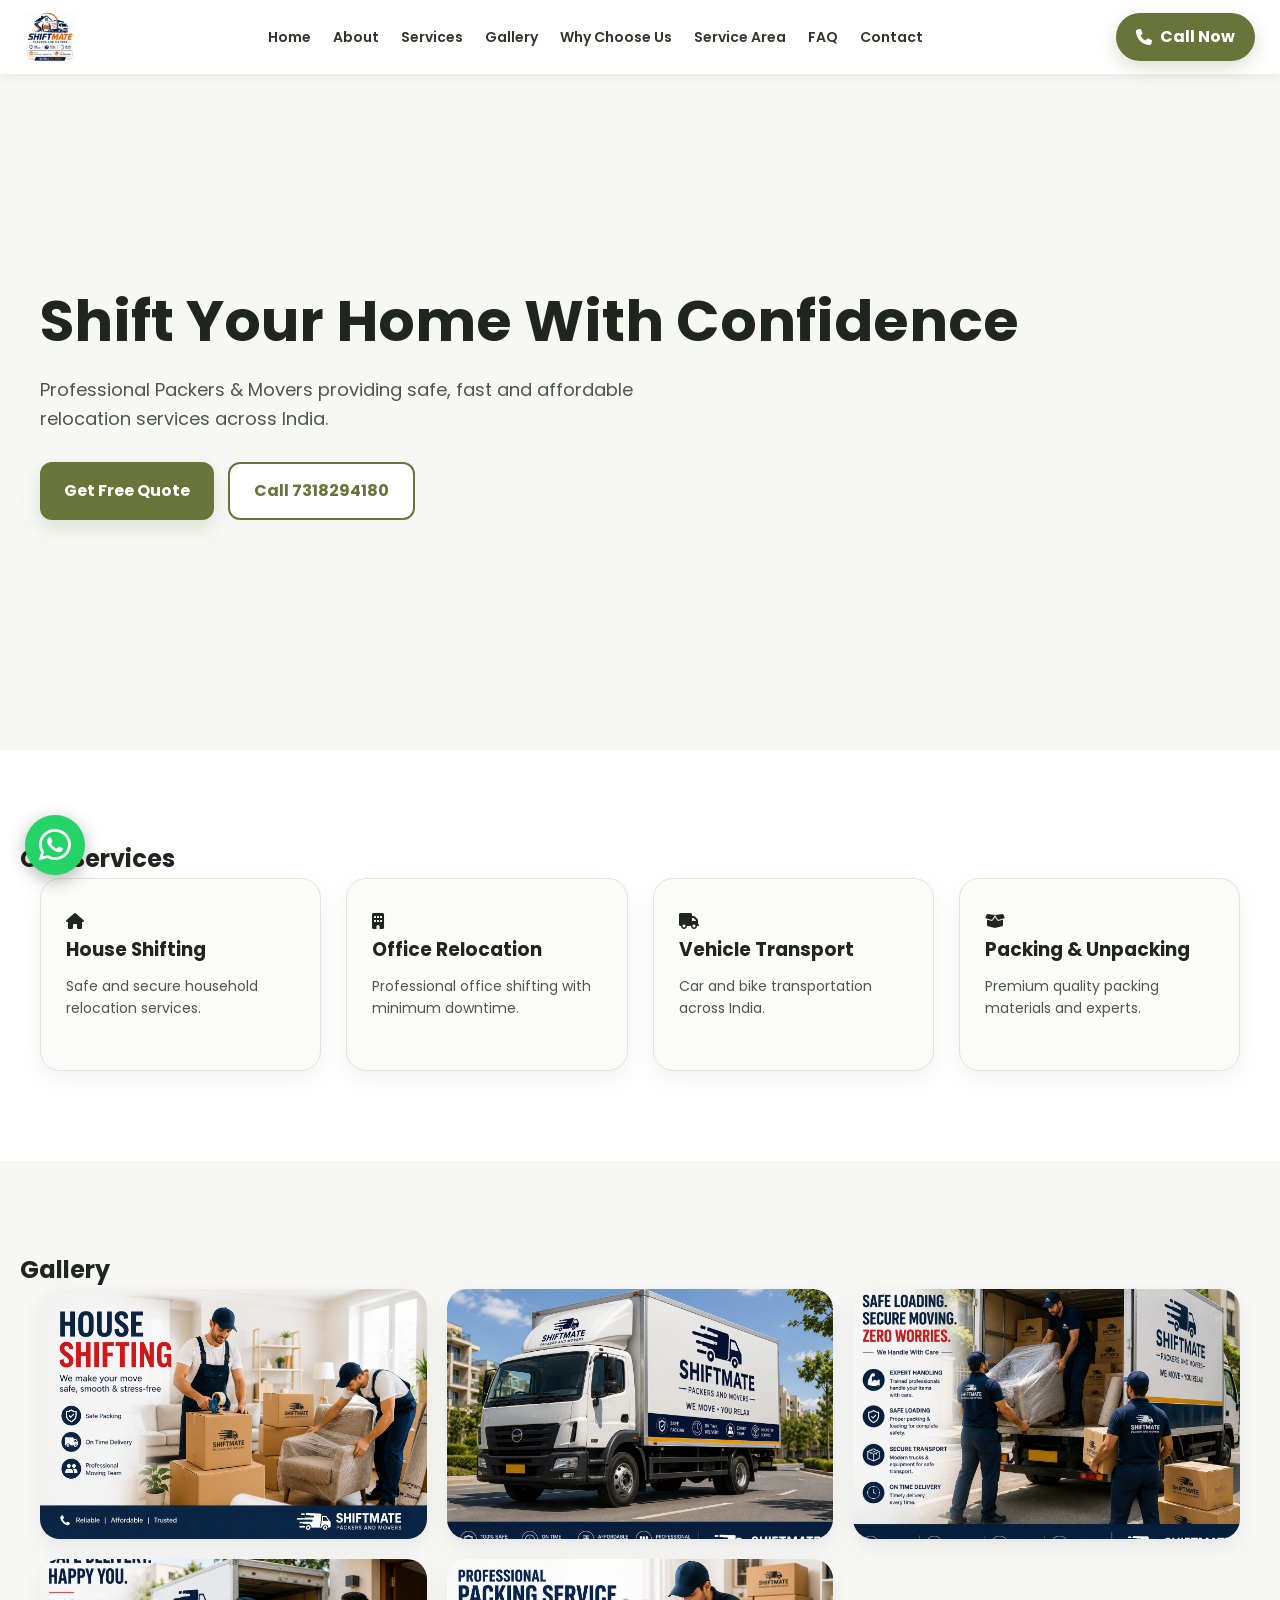
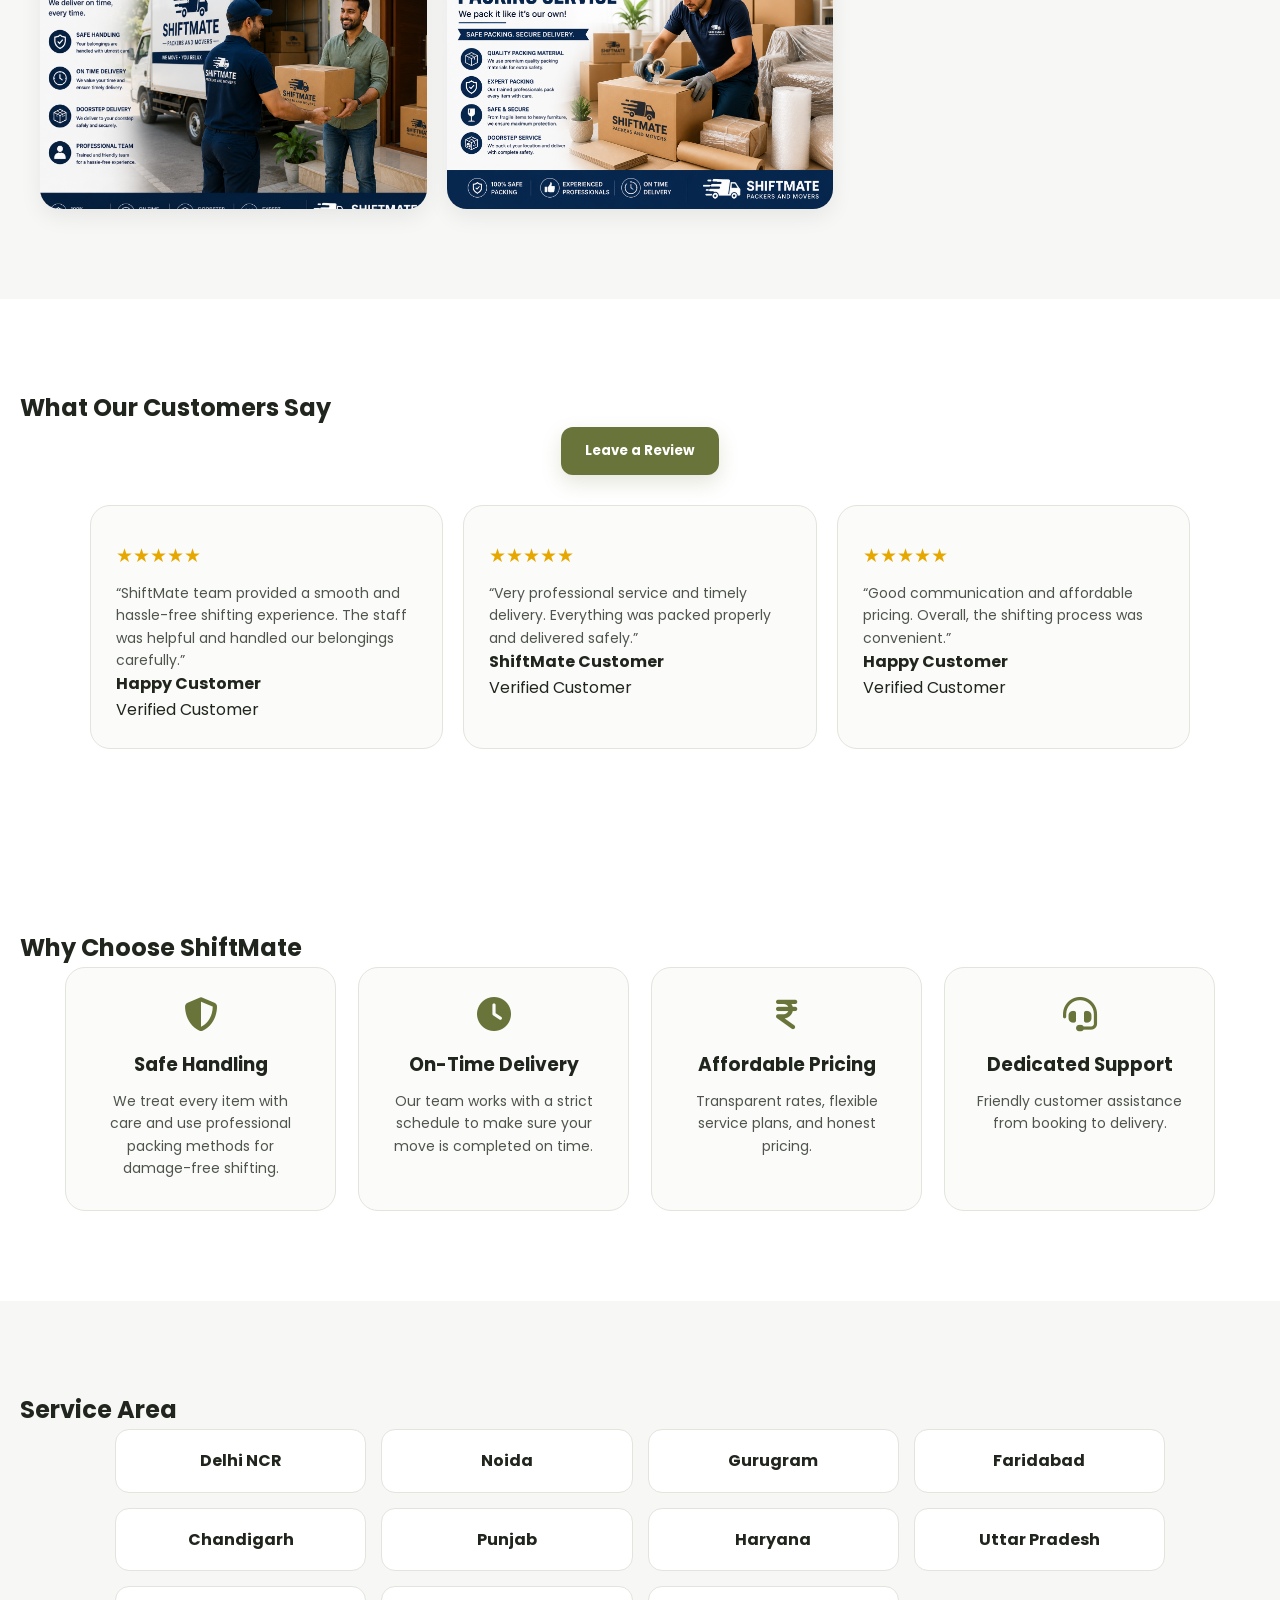
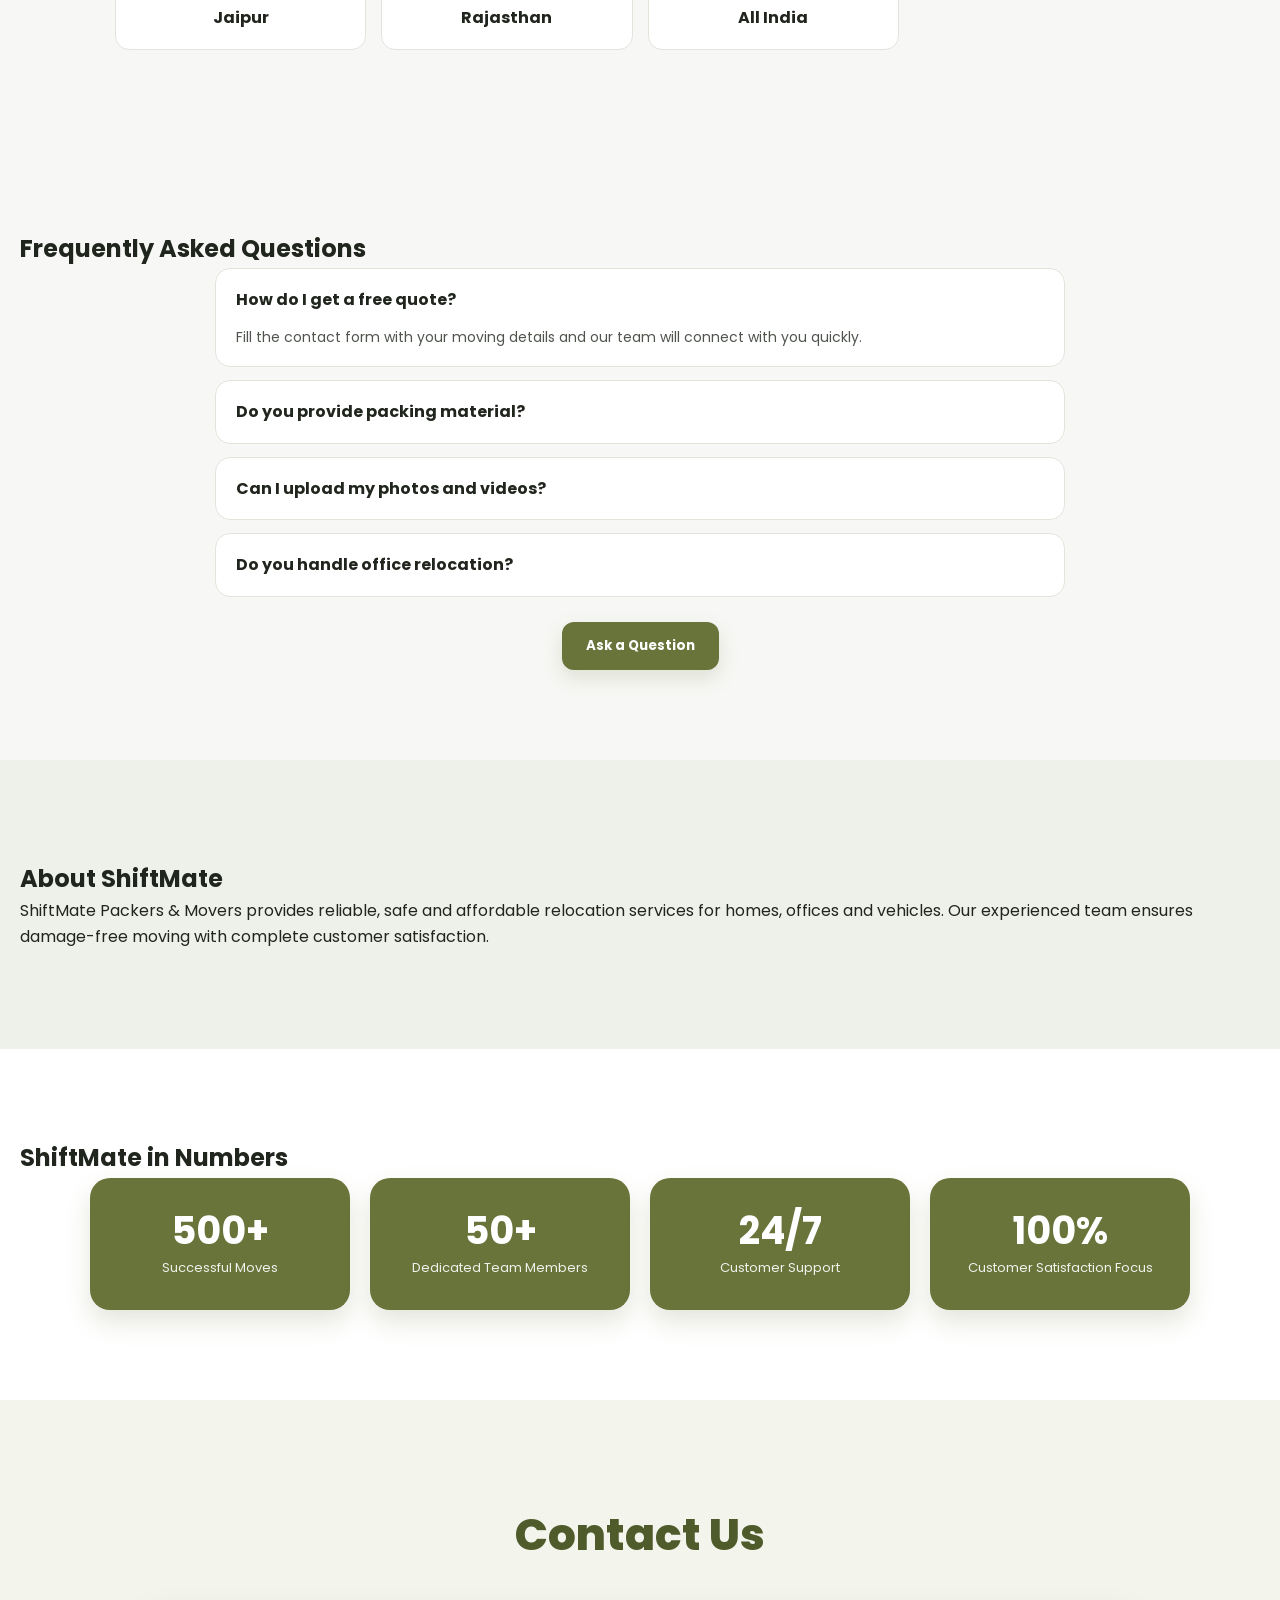
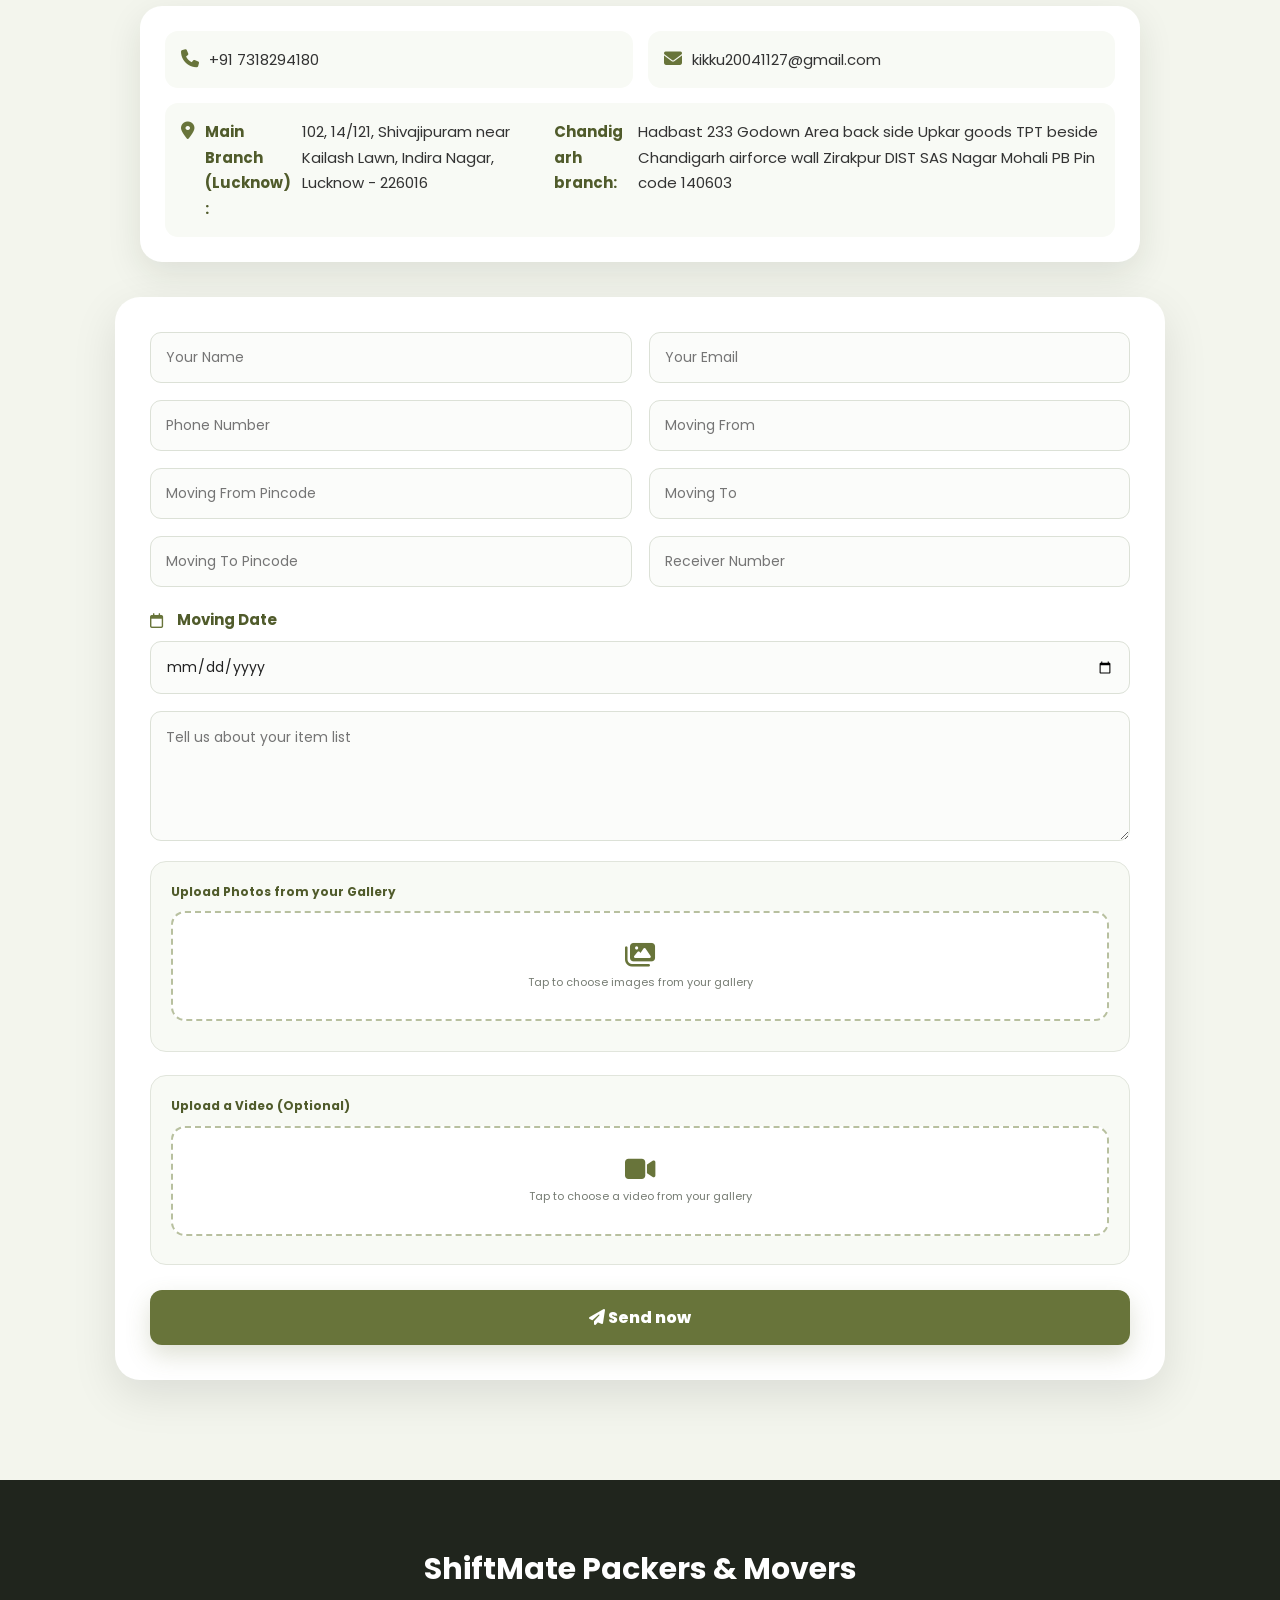
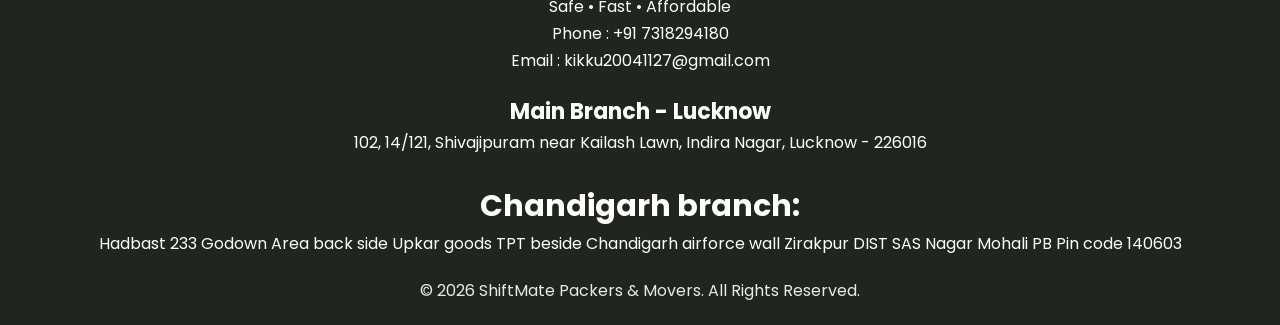
==== index.html @ a5fbf7e9 "Update index.html" ====
<!DOCTYPE html>
<html lang="en">
<head>
<meta charset="UTF-8">
<meta name="viewport" content="width=device-width, initial-scale=1.0">

<title>ShiftMate Packers & Movers</title>

<link rel="stylesheet" href="style.css">

<link rel="preconnect" href="https://fonts.googleapis.com">
<link rel="preconnect" href="https://fonts.gstatic.com" crossorigin>

<link href="https://fonts.googleapis.com/css2?family=Poppins:wght@300;400;500;600;700;800&display=swap" rel="stylesheet">

<link rel="stylesheet"
href="https://cdnjs.cloudflare.com/ajax/libs/font-awesome/6.5.2/css/all.min.css">



</head>

<body>



<!-- ================= HEADER ================= -->

<header>

<nav>

<div class="logo">
<img src="logo.png" alt="ShiftMate logo">
</div>

<ul class="nav-links">

<li><a href="#">Home</a></li>

<li><a href="#about">About</a></li>

<li><a href="#services">Services</a></li>

<li><a href="#gallery">Gallery</a></li>

<li><a href="#why-choose">Why Choose Us</a></li>

<li><a href="#service-area">Service Area</a></li>

<li><a href="#faq">FAQ</a></li>

<li><a href="#contact">Contact</a></li>

</ul>

<a href="tel:+917318294180"
   class="call-btn">

<i class="fa-solid fa-phone"></i>
Call Now

</a>

</nav>

</header>


<!-- ================= HOME ================= -->

<section class="hero">

<div class="hero-text">

<h1>
Shift Your Home With Confidence
</h1>

<p>
Professional Packers & Movers providing safe,
fast and affordable relocation services across India.
</p>

<div class="hero-buttons">

<a href="#contact"
   class="btn1">
Get Free Quote
</a>

<a href="tel:+917318294180"
   class="btn2">
Call 7318294180
</a>

</div>

</div>

<!-- LARGE HOMEPAGE IMAGE REMOVED -->

</section>


<!-- ================= SERVICES ================= -->

<section class="services"
         id="services">

<h2>Our Services</h2>

<div class="service-box">

<div class="card">

<i class="fa-solid fa-house"></i>

<h3>House Shifting</h3>

<p>
Safe and secure household relocation services.
</p>

</div>


<div class="card">

<i class="fa-solid fa-building"></i>

<h3>Office Relocation</h3>

<p>
Professional office shifting with minimum downtime.
</p>

</div>


<div class="card">

<i class="fa-solid fa-truck"></i>

<h3>Vehicle Transport</h3>

<p>
Car and bike transportation across India.
</p>

</div>


<div class="card">

<i class="fa-solid fa-box-open"></i>

<h3>Packing & Unpacking</h3>

<p>
Premium quality packing materials and experts.
</p>

</div>

</div>

</section>


<!-- ================= GALLERY ================= -->

<section class="gallery-section"
         id="gallery">

<h2>Gallery</h2>

<div class="gallery-container">

<div class="gallery-item">

<img src="gallery1.png"
     alt="ShiftMate gallery image 1">

</div>

<div class="gallery-item">

<img src="gallery2.png"
     alt="ShiftMate gallery image 2">

</div>

<div class="gallery-item">

<img src="gallery3.png"
     alt="ShiftMate gallery image 3">

</div>

<div class="gallery-item">

<img src="gallery4.png"
     alt="ShiftMate gallery image 4">

</div>

<div class="gallery-item">

<img src="gallery5.png"
     alt="ShiftMate gallery image 5">

</div>

</div>

</section>


<!-- ================= REVIEWS ================= -->

<section class="testimonials"
         id="reviews">

<h2>What Our Customers Say</h2>

<div class="review-actions">

<button id="openReviewBtn"
        class="btn1">

Leave a Review

</button>

</div>
<div class="testimonial-container"
     id="reviewsList">

    <div class="testimonial-card">

        <div class="stars">
            ★★★★★
        </div>

        <p>
            “ShiftMate team provided a smooth and hassle-free
            shifting experience. The staff was helpful and
            handled our belongings carefully.”
        </p>

        <h4>
            Happy Customer
        </h4>

        <span>
            Verified Customer
        </span>

    </div>


    <div class="testimonial-card">

        <div class="stars">
            ★★★★★
        </div>

        <p>
            “Very professional service and timely delivery.
            Everything was packed properly and delivered safely.”
        </p>

        <h4>
            ShiftMate Customer
        </h4>

        <span>
            Verified Customer
        </span>

    </div>


    <div class="testimonial-card">

        <div class="stars">
            ★★★★★
        </div>

        <p>
            “Good communication and affordable pricing.
            Overall, the shifting process was convenient.”
        </p>

        <h4>
            Happy Customer
        </h4>

        <span>
            Verified Customer
        </span>

    </div>

</div>

</section>


<!-- REVIEW MODAL -->

<div id="reviewModal"
     class="review-modal"
     aria-hidden="true">

<div class="review-modal-content">

<button type="button"
        id="closeReviewModal"
        class="close-review-modal">
×
</button>

<h3>Leave a Review</h3>

<form id="reviewForm">

<input
type="text"
id="reviewName"
name="name"
placeholder="Your name"
required>

<input
type="text"
id="reviewCity"
name="city"
placeholder="City"
required>

<div class="star-input"
     id="reviewStars">

<button type="button"
        class="star"
        data-value="1">☆</button>

<button type="button"
        class="star"
        data-value="2">☆</button>

<button type="button"
        class="star"
        data-value="3">☆</button>

<button type="button"
        class="star"
        data-value="4">☆</button>

<button type="button"
        class="star"
        data-value="5">☆</button>

</div>

<textarea
id="reviewText"
name="text"
placeholder="Write your review"
required></textarea>

<label for="reviewFiles">
Upload photos or video (optional)
</label>

<input
type="file"
id="reviewFiles"
name="reviewFiles[]"
accept="image/*,video/*"
multiple>

<div id="reviewFilesPreview"
     class="preview-grid">
</div>

<button type="submit"
        class="btn1">
Submit Review
</button>

</form>

</div>

</div>


<!-- ================= WHY CHOOSE ================= -->

<section class="why-choose"
         id="why-choose">

<h2>Why Choose ShiftMate</h2>

<div class="why-grid">

<div class="why-card">

<i class="fa-solid fa-shield-halved"></i>

<h3>Safe Handling</h3>

<p>
We treat every item with care and use professional
packing methods for damage-free shifting.
</p>

</div>


<div class="why-card">

<i class="fa-solid fa-clock"></i>

<h3>On-Time Delivery</h3>

<p>
Our team works with a strict schedule to make sure
your move is completed on time.
</p>

</div>


<div class="why-card">

<i class="fa-solid fa-indian-rupee-sign"></i>

<h3>Affordable Pricing</h3>

<p>
Transparent rates, flexible service plans,
and honest pricing.
</p>

</div>


<div class="why-card">

<i class="fa-solid fa-headset"></i>

<h3>Dedicated Support</h3>

<p>
Friendly customer assistance from booking
to delivery.
</p>

</div>

</div>

</section>


<!-- ================= SERVICE AREA ================= -->

<section class="service-area"
         id="service-area">

<h2>Service Area</h2>

<div class="area-grid">

<div class="area-card">Delhi NCR</div>
<div class="area-card">Noida</div>
<div class="area-card">Gurugram</div>
<div class="area-card">Faridabad</div>
<div class="area-card">Chandigarh</div>
<div class="area-card">Punjab</div>
<div class="area-card">Haryana</div>
<div class="area-card">Uttar Pradesh</div>
<div class="area-card">Jaipur</div>
<div class="area-card">Rajasthan</div>
<div class="area-card">All India</div>

</div>

</section>


<!-- ================= FAQ ================= -->

<section class="faq-section"
         id="faq">

<h2>Frequently Asked Questions</h2>

<div class="faq-list">

<details open>

<summary>
How do I get a free quote?
</summary>

<p>
Fill the contact form with your moving details
and our team will connect with you quickly.
</p>

</details>


<details>

<summary>
Do you provide packing material?
</summary>

<p>
Yes, we provide quality packing supplies
for homes, offices and vehicle relocation.
</p>

</details>


<details>

<summary>
Can I upload my photos and videos?
</summary>

<p>
Yes, the form allows you to upload photos
and video files related to your move.
</p>

</details>


<details>

<summary>
Do you handle office relocation?
</summary>

<p>
Yes, we provide professional office shifting.
</p>

</details>

</div>


<div class="faq-actions">

<button id="openQuestionBtn"
        class="btn1">

Ask a Question

</button>

</div>

</section>


<!-- ================= ASK QUESTION ================= -->

<div id="questionModal"
     class="question-modal"
     aria-hidden="true">

<div class="question-modal-content">

<button type="button"
        id="closeQuestionModal"
        class="close-question-modal">
×
</button>

<h3>Ask a Question</h3>

<form id="questionForm">

<input
type="text"
id="qName"
name="name"
placeholder="Your name"
required>

<input
type="email"
id="qEmail"
name="email"
placeholder="Your email"
required>

<textarea
id="qText"
name="question"
placeholder="Your question"
required></textarea>

<button type="submit"
        class="btn1">
Submit Question
</button>

</form>

</div>

</div>


<!-- ================= ABOUT ================= -->

<section class="about"
         id="about">

<h2>About ShiftMate</h2>

<p>

ShiftMate Packers & Movers provides reliable,
safe and affordable relocation services for homes,
offices and vehicles. Our experienced team ensures
damage-free moving with complete customer satisfaction.

</p>

</section>


<!-- ================= STATS ================= -->

<section class="stats-section"
         id="stats">

<h2>ShiftMate in Numbers</h2>

<div class="stats-grid">

<div class="stat-card">
<h3>500+</h3>
<p>Successful Moves</p>
</div>

<div class="stat-card">
<h3>50+</h3>
<p>Dedicated Team Members</p>
</div>

<div class="stat-card">
<h3>24/7</h3>
<p>Customer Support</p>
</div>

<div class="stat-card">
<h3>100%</h3>
<p>Customer Satisfaction Focus</p>
</div>

</div>

</section>


<!-- ================= CONTACT ================= -->

<section class="contact"
         id="contact">

<h2>Contact Us</h2>

<div class="contact-info">

<p>
<i class="fa-solid fa-phone"></i>
+91 7318294180
</p>

<p>
<i class="fa-solid fa-envelope"></i>
kikku20041127@gmail.com
</p>

<p>
<i class="fa-solid fa-location-dot"></i>

<strong>
Main Branch (Lucknow):
</strong>

102, 14/121, Shivajipuram near Kailash Lawn,
Indira Nagar, Lucknow - 226016
   <br>
<strong>
Chandigarh branch:
</strong>

Hadbast 233 Godown Area back side Upkar goods TPT beside Chandigarh airforce wall Zirakpur DIST SAS Nagar Mohali PB
Pin code 140603

</p>

</div>


<!-- QUOTE FORM -->

<form
id="quoteForm"
action="https://formsubmit.co/ajax/kikku20041127@gmail.com"
method="POST"
enctype="multipart/form-data">


<input
type="text"
name="name"
placeholder="Your Name"
required>


<input
type="email"
name="email"
placeholder="Your Email"
required>


<input
type="tel"
name="phone"
placeholder="Phone Number"
required>


<!-- MOVING FROM -->

<input
    type="text"
    id="from"
    name="moving_from"
    placeholder="Moving From"
    required>


<input
    type="text"
    id="fromPincode"
    name="moving_from_pincode"
    placeholder="Moving From Pincode"
    inputmode="numeric"
    maxlength="6"
    pattern="[0-9]{6}"
    required>


<!-- MOVING TO -->

<input
    type="text"
    id="to"
    name="moving_to"
    placeholder="Moving To"
    required>


<input
    type="text"
    id="toPincode"
    name="moving_to_pincode"
    placeholder="Moving To Pincode"
    inputmode="numeric"
    maxlength="6"
    pattern="[0-9]{6}"
    required>


<!-- RECEIVER NUMBER -->

<input
    type="tel"
    id="receiverNumber"
    name="receiver_number"
    placeholder="Receiver Number"
    inputmode="numeric"
    maxlength="10"
    pattern="[0-9]{10}"
    required>


<!-- DATE -->

<label
for="movingDate"
class="date-label">

<i class="fa-regular fa-calendar"></i>
Moving Date

</label>

<input
type="date"
id="movingDate"
name="date"
required>


<textarea
name="message"
placeholder="Tell us about your item list">
</textarea>


<!-- PHOTOS -->

<div class="upload-group">

<label
for="photos"
class="upload-label">

Upload Photos from your Gallery

</label>

<label
for="photos"
class="upload-box"
id="photos-dropzone">

<i class="fa-solid fa-images"></i>

<span>
Tap to choose images from your gallery
</span>

</label>

<input
id="photos"
type="file"
name="photos"
accept="image/*"
multiple>

<div
id="photo-preview"
class="preview-grid">
</div>

</div>


<!-- VIDEO -->

<div class="upload-group">

<label
for="video"
class="upload-label">

Upload a Video (Optional)

</label>

<label
for="video"
class="upload-box"
id="video-dropzone">

<i class="fa-solid fa-video"></i>

<span>
Tap to choose a video from your gallery
</span>

</label>

<input
id="video"
type="file"
name="video"
accept="video/*">

<div
id="video-file-name"
class="file-name">
</div>

</div>


<input
type="hidden"
name="_subject"
value="New ShiftMate Website Enquiry">


<input
type="hidden"
name="_template"
value="table">


<input
type="hidden"
name="_captcha"
value="false">


<input
type="hidden"
name="_next"
value="thankyou.html">


<button type="submit">

<i class="fa-solid fa-paper-plane"></i>
Send now

</button>

</form>

</section>


<!-- ================= FOOTER ================= -->

<footer>

<h3>
ShiftMate Packers & Movers
</h3>

<p>
Safe • Fast • Affordable
</p>

<p>
Phone : +91 7318294180
</p>

<p>
Email : kikku20041127@gmail.com
</p>

<h2>
Main Branch - Lucknow
</h2>

<p>
102, 14/121, Shivajipuram near Kailash Lawn,
Indira Nagar, Lucknow - 226016
</p>
 <br>
<h3>
Chandigarh branch:
</h3>
<p>
Hadbast 233 Godown Area back side Upkar goods TPT beside Chandigarh airforce wall Zirakpur DIST SAS Nagar Mohali PB
Pin code 140603
</p>

<p class="copyright">
© 2026 ShiftMate Packers & Movers.
All Rights Reserved.
</p>

</footer>


<!-- ================= WHATSAPP ================= -->

<a
    id="whatsappFloat"
    href="https://wa.me/917318294180"
    target="_blank"
    rel="noopener noreferrer"
    aria-label="Chat with ShiftMate on WhatsApp"
    style="
        position: fixed !important;
        left: 25px !important;
        bottom: 25px !important;
        width: 60px !important;
        height: 60px !important;
        min-width: 60px !important;
        min-height: 60px !important;
        background: #25D366 !important;
        border-radius: 50% !important;
        display: flex !important;
        align-items: center !important;
        justify-content: center !important;
        padding: 0 !important;
        margin: 0 !important;
        text-decoration: none !important;
        z-index: 2147483647 !important;
        box-shadow: 0 5px 18px rgba(0,0,0,.30) !important;
        overflow: hidden !important;
    "
>
    <i
        class="fa-brands fa-whatsapp"
        style="
            font-size: 36px !important;
            line-height: 1 !important;
            color: #fff !important;
            display: block !important;
        "
    ></i>
</a>



<script src="script.js">
</script>

</body>
</html>
---- style.css ----
/* =========================================================
   SHIFTMATE PACKERS & MOVERS
   PREMIUM OLIVE + BLUE DESIGN
========================================================= */

:root{
    --olive:#68743a;
    --olive-dark:#505b2b;
    --olive-light:#eef1e3;

    --blue:#0b5ed7;
    --blue-dark:#084298;

    --orange:#f28b2c;

    --dark:#20251d;
    --text:#4f554d;
    --muted:#777d74;

    --white:#ffffff;
    --light:#f6f8f4;
    --border:#e1e5dc;

    --shadow:0 12px 35px rgba(30,40,20,.10);
    --radius:20px;
}


/* =========================================================
   RESET
========================================================= */

*{
    margin:0;
    padding:0;
    box-sizing:border-box;
    font-family:'Poppins',sans-serif;
    scroll-behavior:smooth;
}

html{
    scroll-behavior:smooth;
}

body{
    background:#f7f8f5;
    color:var(--dark);
    line-height:1.6;
    overflow-x:hidden;
}

a{
    text-decoration:none;
    color:inherit;
}

button,
input,
textarea{
    font-family:inherit;
}

button{
    cursor:pointer;
}

img{
    max-width:100%;
}


/* =========================================================
   HEADER
========================================================= */

header{
    position:fixed;
    top:0;
    left:0;
    width:100%;
    background:rgba(255,255,255,.96);
    backdrop-filter:blur(12px);
    box-shadow:0 2px 15px rgba(0,0,0,.08);
    z-index:1000;
}

nav{
    max-width:1300px;
    margin:auto;
    padding:12px 25px;
    display:flex;
    align-items:center;
    justify-content:space-between;
    gap:20px;
}

.logo img{
    height:50px;
    width:auto;
    display:block;
}

.nav-links{
    display:flex;
    list-style:none;
    gap:22px;
    align-items:center;
}

.nav-links a{
    color:#31362d;
    font-size:14px;
    font-weight:600;
    transition:.25s ease;
}

.nav-links a:hover{
    color:var(--olive);
}

.call-btn{
    background:var(--olive);
    color:white;
    padding:11px 20px;
    border-radius:50px;
    font-weight:700;
    display:flex;
    align-items:center;
    gap:8px;
    transition:.25s ease;
    white-space:nowrap;
    box-shadow:0 7px 18px rgba(104,116,58,.22);
}

.call-btn:hover{
    background:var(--olive-dark);
    transform:translateY(-2px);
}


/* =========================================================
   GENERAL
========================================================= */

.section-heading{
    text-align:center;
    max-width:800px;
    margin:0 auto 45px;
}

.section-heading > span,
.section-kicker{
    color:var(--olive);
    font-size:12px;
    letter-spacing:2px;
    font-weight:800;
    text-transform:uppercase;
}

.section-heading h2{
    font-size:42px;
    line-height:1.2;
    margin:10px 0 15px;
    color:var(--dark);
}

.section-heading p{
    color:var(--text);
    font-size:16px;
}


/* =========================================================
   BUTTONS
========================================================= */

.btn1,
.btn2,
.olive-button,
.olive-submit,
.quote-submit{
    border:none;
    display:inline-flex;
    align-items:center;
    justify-content:center;
    gap:9px;
    background:var(--olive);
    color:white;
    padding:14px 24px;
    border-radius:12px;
    font-weight:700;
    transition:.25s ease;
    box-shadow:0 8px 20px rgba(104,116,58,.18);
}

.btn1:hover,
.btn2:hover,
.olive-button:hover,
.olive-submit:hover,
.quote-submit:hover{
    background:var(--olive-dark);
    transform:translateY(-2px);
}

.btn2{
    background:#ffffff;
    color:var(--olive);
    border:2px solid var(--olive);
    box-shadow:none;
}

.btn2:hover{
    color:white;
}


/* =========================================================
   HERO
========================================================= */

.hero{
    max-width:1250px;
    margin:105px auto 45px;
    padding:55px 25px;
    min-height:600px;
    display:flex;
    align-items:center;
    gap:55px;
}

.hero-text{
    flex:1;
}

.hero-badge{
    display:inline-flex;
    align-items:center;
    gap:8px;
    background:var(--olive-light);
    color:var(--olive-dark);
    padding:8px 14px;
    border-radius:50px;
    font-size:13px;
    font-weight:700;
    margin-bottom:20px;
}

.hero-text h1{
    font-size:57px;
    line-height:1.12;
    margin-bottom:22px;
    color:var(--dark);
}

.hero-text h1 span{
    color:var(--olive);
    display:block;
}

.hero-text p{
    max-width:650px;
    font-size:18px;
    color:var(--text);
    margin-bottom:28px;
}

.hero-buttons{
    display:flex;
    flex-wrap:wrap;
    gap:14px;
}

.hero-trust{
    margin-top:25px;
    display:flex;
    flex-wrap:wrap;
    gap:18px;
}

.hero-trust div{
    font-size:13px;
    font-weight:600;
    color:#61675d;
}

.hero-trust i{
    color:var(--olive);
    margin-right:5px;
}

.hero-image{
    flex:1;
    display:flex;
    justify-content:center;
}

.hero-image-card{
    width:100%;
    max-width:560px;
    padding:12px;
    background:white;
    border-radius:28px;
    box-shadow:var(--shadow);
    position:relative;
}

.hero-image-card img{
    width:100%;
    height:430px;
    object-fit:cover;
    border-radius:20px;
    display:block;
}

.hero-image-tag{
    position:absolute;
    left:30px;
    bottom:30px;
    background:rgba(255,255,255,.95);
    backdrop-filter:blur(10px);
    padding:12px 17px;
    border-radius:15px;
    display:flex;
    align-items:center;
    gap:10px;
    box-shadow:0 10px 25px rgba(0,0,0,.12);
}

.hero-image-tag i{
    width:38px;
    height:38px;
    display:flex;
    align-items:center;
    justify-content:center;
    background:var(--olive);
    color:white;
    border-radius:50%;
}

.hero-image-tag span{
    display:flex;
    flex-direction:column;
}

.hero-image-tag strong{
    font-size:13px;
}

.hero-image-tag small{
    color:var(--muted);
}


/* =========================================================
   TRUST STRIP
========================================================= */

.trust-strip{
    max-width:1150px;
    margin:0 auto 70px;
    background:white;
    border:1px solid var(--border);
    border-radius:20px;
    padding:22px;
    display:grid;
    grid-template-columns:repeat(4,1fr);
    gap:20px;
    box-shadow:var(--shadow);
}

.trust-item{
    display:flex;
    align-items:center;
    gap:12px;
    border-right:1px solid var(--border);
    padding-right:20px;
}

.trust-item:last-child{
    border-right:none;
}

.trust-item > i{
    width:44px;
    height:44px;
    display:flex;
    justify-content:center;
    align-items:center;
    border-radius:12px;
    background:var(--olive-light);
    color:var(--olive);
}

.trust-item span{
    display:flex;
    flex-direction:column;
}

.trust-item strong{
    font-size:13px;
}

.trust-item small{
    color:var(--muted);
    font-size:11px;
}


/* =========================================================
   SERVICES
========================================================= */

.services{
    padding:90px 20px;
    background:white;
}

.service-box{
    max-width:1200px;
    margin:auto;
    display:grid;
    grid-template-columns:repeat(4,1fr);
    gap:25px;
}

.card{
    background:#fbfcfa;
    border:1px solid var(--border);
    border-radius:20px;
    padding:30px 25px;
    box-shadow:0 8px 25px rgba(0,0,0,.05);
    transition:.3s ease;
}

.card:hover{
    transform:translateY(-8px);
    box-shadow:var(--shadow);
    border-color:#ccd3ba;
}

.card-icon{
    width:58px;
    height:58px;
    display:flex;
    justify-content:center;
    align-items:center;
    border-radius:16px;
    background:var(--olive-light);
    color:var(--olive);
    font-size:24px;
    margin-bottom:20px;
}

.card h3{
    margin-bottom:10px;
    color:var(--dark);
}

.card p{
    color:var(--text);
    font-size:14px;
    margin-bottom:20px;
}

.card a{
    color:var(--olive);
    font-size:13px;
    font-weight:800;
}


/* =========================================================
   ABOUT
========================================================= */

.about{
    padding:100px 20px;
    background:#eef1e9;
}

.about-content{
    max-width:1150px;
    margin:auto;
    display:grid;
    grid-template-columns:1.6fr .8fr;
    gap:50px;
    align-items:center;
}

.about-text h2{
    font-size:45px;
    margin:10px 0 20px;
}

.about-text h2 span{
    color:var(--olive);
}

.about-text p{
    color:var(--text);
    max-width:750px;
    margin-bottom:15px;
}

.about-points{
    display:grid;
    grid-template-columns:1fr 1fr;
    gap:12px;
    margin-top:25px;
}

.about-points div{
    font-size:14px;
    font-weight:600;
}

.about-points i{
    color:var(--olive);
    margin-right:7px;
}

.about-card{
    background:white;
    padding:35px;
    border-radius:25px;
    box-shadow:var(--shadow);
    text-align:center;
}

.about-card > i{
    width:70px;
    height:70px;
    border-radius:50%;
    display:flex;
    align-items:center;
    justify-content:center;
    background:var(--olive-light);
    color:var(--olive);
    font-size:30px;
    margin-bottom:18px;
}

.about-card h3{
    font-size:24px;
    margin-bottom:10px;
}

.about-card p{
    color:var(--text);
    margin-bottom:22px;
}


/* =========================================================
   STATS
========================================================= */

.stats-section{
    padding:90px 20px;
    background:white;
}

.stats-grid{
    max-width:1100px;
    margin:auto;
    display:grid;
    grid-template-columns:repeat(4,1fr);
    gap:20px;
}

.stat-card{
    text-align:center;
    padding:32px 20px;
    border-radius:20px;
    background:var(--olive);
    color:white;
    box-shadow:0 12px 25px rgba(104,116,58,.18);
}

.stat-card i{
    font-size:25px;
    margin-bottom:10px;
    opacity:.9;
}

.stat-card h3{
    font-size:38px;
    line-height:1.1;
}

.stat-card p{
    font-size:13px;
    margin-top:6px;
    opacity:.9;
}


/* =========================================================
   GALLERY
========================================================= */

.gallery-section{
    padding:90px 20px;
    background:#f7f8f5;
}

.gallery-container{
    max-width:1200px;
    margin:auto;
    display:grid;
    grid-template-columns:repeat(3,1fr);
    gap:20px;
}

.gallery-item{
    height:250px;
    background:white;
    border-radius:20px;
    overflow:hidden;
    box-shadow:0 8px 22px rgba(0,0,0,.07);
    cursor:pointer;
}

.gallery-item img{
    width:100%;
    height:100%;
    object-fit:cover;
    transition:.35s ease;
}

.gallery-item:hover img{
    transform:scale(1.06);
}

.featured-gallery-item{
    grid-column:span 2;
}


/* =========================================================
   GALLERY MODAL
========================================================= */

.gallery-modal{
    position:fixed;
    inset:0;
    background:rgba(0,0,0,.82);
    display:none;
    align-items:center;
    justify-content:center;
    padding:25px;
    z-index:5000;
}

.gallery-modal.show{
    display:flex;
}

.gallery-modal-content{
    position:relative;
    max-width:1000px;
    width:100%;
}

.gallery-modal-content img{
    width:100%;
    max-height:85vh;
    object-fit:contain;
    border-radius:15px;
}

.close-gallery-modal{
    position:absolute;
    right:0;
    top:-50px;
    width:42px;
    height:42px;
    border:none;
    border-radius:50%;
    background:white;
    color:#222;
    font-size:25px;
}


/* =========================================================
   WHY CHOOSE
========================================================= */

.why-choose{
    padding:90px 20px;
    background:white;
}

.why-grid{
    max-width:1150px;
    margin:auto;
    display:grid;
    grid-template-columns:repeat(4,1fr);
    gap:22px;
}

.why-card{
    padding:30px;
    background:#fbfcfa;
    border:1px solid var(--border);
    border-radius:20px;
    text-align:center;
    transition:.3s;
}

.why-card:hover{
    transform:translateY(-6px);
    box-shadow:var(--shadow);
}

.why-card > i{
    color:var(--olive);
    font-size:34px;
    margin-bottom:18px;
}

.why-card h3{
    margin-bottom:10px;
}

.why-card p{
    font-size:14px;
    color:var(--text);
}


/* =========================================================
   SERVICE AREA
========================================================= */

.service-area{
    padding:90px 20px;
    background:#f7f8f5;
}

.area-grid{
    max-width:1050px;
    margin:auto;
    display:grid;
    grid-template-columns:repeat(4,1fr);
    gap:15px;
}

.area-card{
    padding:18px;
    background:white;
    border:1px solid var(--border);
    border-radius:14px;
    color:var(--dark);
    font-weight:700;
    display:flex;
    align-items:center;
    justify-content:center;
    gap:8px;
    transition:.25s;
}

.area-card i{
    color:var(--olive);
}

.area-card:hover{
    transform:translateY(-3px);
    border-color:var(--olive);
}


/* =========================================================
   TESTIMONIALS
========================================================= */

.testimonials{
    padding:90px 20px;
    background:white;
}

.review-actions{
    text-align:center;
    margin-bottom:30px;
}

.testimonial-container{
    max-width:1100px;
    margin:auto;
    display:grid;
    grid-template-columns:repeat(auto-fit,minmax(280px,1fr));
    gap:20px;
}

.testimonial-empty{
    grid-column:1/-1;
    text-align:center;
    padding:40px;
    border:2px dashed var(--border);
    border-radius:20px;
    color:var(--muted);
}

.testimonial-empty i{
    font-size:38px;
    color:var(--olive);
    margin-bottom:10px;
}

.testimonial-card{
    background:#fbfcfa;
    border:1px solid var(--border);
    padding:25px;
    border-radius:20px;
}

.testimonial-card h3{
    color:var(--olive-dark);
}

.testimonial-city{
    font-size:12px;
    color:var(--muted);
}

.stars{
    color:#e6a700;
    font-size:19px;
    margin:10px 0;
}

.testimonial-card p{
    color:var(--text);
    font-size:14px;
}


/* =========================================================
   MODALS
========================================================= */

.review-modal,
.question-modal{
    position:fixed;
    inset:0;
    display:flex;
    justify-content:center;
    align-items:center;
    background:rgba(20,25,18,.65);
    backdrop-filter:blur(5px);
    z-index:6000;
    opacity:0;
    pointer-events:none;
    transition:.2s ease;
    padding:20px;
}

.review-modal[aria-hidden="false"],
.question-modal[aria-hidden="false"]{
    opacity:1;
    pointer-events:auto;
}

.review-modal-content,
.question-modal-content{
    width:min(550px,100%);
    max-height:90vh;
    overflow:auto;
    background:white;
    border-radius:24px;
    padding:32px;
    position:relative;
    box-shadow:0 25px 70px rgba(0,0,0,.25);
}

.modal-close{
    position:absolute;
    top:12px;
    right:15px;
    border:none;
    background:#f0f2eb;
    color:#333;
    width:36px;
    height:36px;
    border-radius:50%;
    font-size:23px;
}

.modal-heading{
    text-align:center;
    margin-bottom:25px;
}

.modal-heading > i{
    font-size:32px;
    color:var(--olive);
    margin-bottom:8px;
}

.modal-heading h3{
    font-size:25px;
}

.modal-heading p{
    color:var(--muted);
    font-size:13px;
}


/* =========================================================
   FAQ
========================================================= */

.faq-section{
    padding:90px 20px;
    background:#f7f8f5;
}

.faq-list{
    max-width:850px;
    margin:auto;
}

.faq-list details{
    background:white;
    border:1px solid var(--border);
    border-radius:15px;
    padding:18px 20px;
    margin-bottom:13px;
}

.faq-list summary{
    cursor:pointer;
    list-style:none;
    font-weight:700;
    color:var(--dark);
    display:flex;
    justify-content:space-between;
    align-items:center;
}

.faq-list summary::-webkit-details-marker{
    display:none;
}

.faq-list summary i{
    color:var(--olive);
    transition:.25s;
}

.faq-list details[open] summary i{
    transform:rotate(45deg);
}

.faq-list p{
    margin-top:13px;
    color:var(--text);
    font-size:14px;
}

.faq-actions{
    text-align:center;
    margin-top:25px;
}


/* =========================================================
   CONTACT
========================================================= */

.contact-section{
    padding:100px 20px;
    background:#eef1e9;
}

.contact-wrapper{
    max-width:1200px;
    margin:auto;
    display:grid;
    grid-template-columns:.85fr 1.15fr;
    gap:45px;
    align-items:start;
}

.contact-intro{
    padding:15px 0;
}

.contact-intro h2{
    font-size:45px;
    line-height:1.15;
    margin:12px 0 18px;
}

.contact-intro h2 span{
    color:var(--olive);
    display:block;
}

.contact-intro > p{
    color:var(--text);
    max-width:520px;
}

.contact-mini-cards{
    display:grid;
    gap:12px;
    margin:28px 0;
}

.contact-mini-card{
    background:white;
    border:1px solid var(--border);
    border-radius:15px;
    padding:14px;
    display:flex;
    align-items:center;
    gap:13px;
    transition:.25s;
}

.contact-mini-card:hover{
    transform:translateX(5px);
    border-color:var(--olive);
}

.contact-mini-card > i{
    width:42px;
    height:42px;
    display:flex;
    align-items:center;
    justify-content:center;
    background:var(--olive-light);
    color:var(--olive);
    border-radius:12px;
}

.contact-mini-card span{
    display:flex;
    flex-direction:column;
}

.contact-mini-card small{
    color:var(--muted);
    font-size:11px;
}

.contact-mini-card strong{
    font-size:14px;
}

.branch-card{
    background:var(--olive);
    color:white;
    padding:20px;
    border-radius:20px;
    display:flex;
    gap:15px;
    box-shadow:0 12px 25px rgba(104,116,58,.2);
}

.branch-icon{
    width:48px;
    height:48px;
    min-width:48px;
    background:rgba(255,255,255,.14);
    border-radius:13px;
    display:flex;
    justify-content:center;
    align-items:center;
}

.branch-card span{
    display:block;
    font-size:11px;
    opacity:.8;
    text-transform:uppercase;
    letter-spacing:1px;
}

.branch-card strong{
    display:block;
    font-size:20px;
}

.branch-card p{
    margin-top:5px;
    font-size:13px;
    line-height:1.6;
    opacity:.9;
}


/* =========================================================
   QUOTE CARD
========================================================= */

.quote-card{
    background:white;
    padding:32px;
    border-radius:25px;
    box-shadow:0 15px 45px rgba(0,0,0,.10);
}

.quote-card-heading{
    margin-bottom:25px;
}

.quote-card-heading span{
    color:var(--olive);
    font-size:11px;
    font-weight:800;
    letter-spacing:2px;
}

.quote-card-heading h3{
    font-size:25px;
    margin-top:5px;
}

.quote-card-heading p{
    font-size:12px;
    color:var(--muted);
}

.form-grid{
    display:grid;
    grid-template-columns:1fr 1fr;
    gap:16px;
}

.form-field{
    margin-bottom:17px;
}

.form-field label,
.upload-label,
.field-label{
    display:block;
    margin-bottom:7px;
    font-size:12px;
    font-weight:700;
    color:#3e4439;
}

.form-field input,
.form-field textarea,
.review-modal input,
.review-modal textarea,
.question-modal input,
.question-modal textarea{
    width:100%;
    padding:13px 14px;
    border:1px solid #dce1d7;
    border-radius:11px;
    outline:none;
    font-size:14px;
    background:#fbfcfa;
    transition:.2s;
}

.form-field input:focus,
.form-field textarea:focus,
.review-modal input:focus,
.review-modal textarea:focus,
.question-modal input:focus,
.question-modal textarea:focus{
    border-color:var(--olive);
    box-shadow:0 0 0 3px rgba(104,116,58,.10);
}

.form-field textarea{
    height:120px;
    resize:vertical;
}

.date-input-wrap{
    position:relative;
}

.date-input-wrap i{
    position:absolute;
    left:13px;
    top:50%;
    transform:translateY(-50%);
    color:var(--olive);
    pointer-events:none;
}

.date-input-wrap input{
    padding-left:40px;
}

.location-input-row{
    display:flex;
    gap:8px;
}

.location-input-row input{
    flex:1;
}

.map-btn{
    border:none;
    background:var(--olive);
    color:white;
    border-radius:11px;
    padding:0 16px;
    font-weight:700;
    white-space:nowrap;
}

.map-btn:hover{
    background:var(--olive-dark);
}

.quote-submit{
    width:100%;
    margin-top:5px;
    padding:16px;
    font-size:16px;
}


/* =========================================================
   UPLOADS
========================================================= */

.upload-group{
    margin-bottom:18px;
}

.upload-label span,
.field-label span{
    color:var(--muted);
    font-weight:400;
}

.upload-box{
    border:2px dashed #cbd2c0;
    border-radius:15px;
    padding:22px;
    display:flex;
    flex-direction:column;
    align-items:center;
    justify-content:center;
    gap:5px;
    text-align:center;
    background:#fafbf8;
    color:var(--olive);
    cursor:pointer;
    transition:.25s;
}

.upload-box:hover,
.upload-box.dragover{
    border-color:var(--olive);
    background:var(--olive-light);
}

.upload-box i{
    font-size:27px;
}

.upload-box strong{
    font-size:13px;
}

.upload-box span{
    color:var(--muted);
    font-size:11px;
}

#photos,
#video,
#reviewFiles{
    display:none;
}

.preview-grid{
    display:grid;
    grid-template-columns:repeat(auto-fill,minmax(100px,1fr));
    gap:10px;
    margin-top:10px;
}

.preview-item{
    border:1px solid var(--border);
    border-radius:10px;
    overflow:hidden;
    background:white;
    padding:5px;
}

.preview-item img,
.preview-item video{
    width:100%;
    height:85px;
    object-fit:cover;
    border-radius:7px;
}

.preview-name{
    font-size:9px;
    display:block;
    padding:3px;
    word-break:break-word;
}

.file-name{
    margin-top:8px;
    color:var(--muted);
    font-size:12px;
}


/* =========================================================
   SUCCESS
========================================================= */

.form-success{
    display:none;
    text-align:center;
    padding:25px;
    background:var(--olive-light);
    border-radius:16px;
    margin-top:20px;
}

.form-success.show{
    display:block;
}

.form-success i{
    font-size:40px;
    color:var(--olive);
    margin-bottom:8px;
}

.form-success h3{
    color:var(--olive-dark);
}

.form-success p{
    color:var(--text);
    font-size:13px;
}


/* =========================================================
   STAR INPUT
========================================================= */

.star-input{
    display:flex;
    gap:4px;
    margin-bottom:15px;
}

.star-input .star{
    border:none;
    background:none;
    font-size:30px;
    color:#b8bdb4;
    padding:0 3px;
}

.star-input .star.active{
    color:#e4a600;
}


/* =========================================================
   MAP MODAL
========================================================= */

.map-modal{
    position:fixed;
    inset:0;
    background:rgba(20,25,18,.65);
    backdrop-filter:blur(4px);
    display:none;
    align-items:center;
    justify-content:center;
    padding:18px;
    z-index:7000;
}

.map-modal.open{
    display:flex;
}

.map-modal-content{
    width:min(950px,100%);
    background:white;
    border-radius:22px;
    overflow:hidden;
    box-shadow:0 25px 70px rgba(0,0,0,.25);
}

.map-modal-header{
    background:var(--olive);
    color:white;
    padding:16px 20px;
    display:flex;
    justify-content:space-between;
    align-items:center;
}

.map-modal-header h3{
    font-size:19px;
}

.small-label{
    display:block;
    font-size:9px;
    letter-spacing:2px;
    opacity:.75;
}

.close-map-modal{
    background:rgba(255,255,255,.12);
    color:white;
    border:none;
    width:38px;
    height:38px;
    border-radius:50%;
    font-size:25px;
}

.map-search-area{
    padding:14px;
    background:#f6f8f4;
}

.map-search-box{
    display:flex;
    gap:8px;
    background:white;
    padding:5px;
    border:1px solid #dce1d7;
    border-radius:12px;
}

.map-search-box > i{
    color:var(--olive);
    display:flex;
    align-items:center;
    padding-left:10px;
}

.map-search-box input{
    flex:1;
    border:none;
    outline:none;
    padding:10px;
    font-size:14px;
}

.map-search-box button{
    border:none;
    background:var(--olive);
    color:white;
    border-radius:9px;
    padding:0 17px;
    font-weight:700;
}

.map-search-results{
    display:none;
    background:white;
    border-radius:10px;
    margin-top:8px;
    overflow:hidden;
    box-shadow:0 7px 20px rgba(0,0,0,.08);
}

.map-search-result{
    width:100%;
    border:none;
    border-bottom:1px solid #edf0e9;
    background:white;
    text-align:left;
    padding:12px 14px;
    cursor:pointer;
    display:flex;
    gap:10px;
}

.map-search-result:hover{
    background:var(--olive-light);
}

.map-search-result i{
    color:var(--olive);
    margin-top:3px;
}

.map-result-text strong{
    display:block;
    font-size:13px;
}

.map-result-text small{
    color:var(--muted);
    font-size:11px;
}

.map-search-empty{
    padding:14px;
    text-align:center;
    color:var(--muted);
    font-size:12px;
}

#map{
    width:100%;
    height:430px;
}

.map-help{
    margin:0;
    padding:12px 17px;
    color:var(--muted);
    font-size:12px;
}

.map-help i{
    color:var(--olive);
}


/* =========================================================
   FOOTER
========================================================= */

footer{
    background:#20251d;
    color:white;
    padding:65px 25px 20px;
}

.footer-main{
    max-width:1200px;
    margin:auto;
    display:grid;
    grid-template-columns:1.5fr 1fr 1.3fr 1.5fr;
    gap:40px;
}

.footer-brand img{
    height:50px;
    width:auto;
    background:white;
    padding:5px;
    border-radius:8px;
    margin-bottom:13px;
}

.footer-brand > p{
    color:#dce1d8;
    font-size:13px;
}

.footer-tagline{
    max-width:280px;
    margin-top:5px;
}

.footer-column{
    display:flex;
    flex-direction:column;
    gap:9px;
}

.footer-column h3{
    font-size:17px;
    margin-bottom:8px;
    color:white;
}

.footer-column a,
.footer-column span,
.footer-column p{
    color:#c9cec6;
    font-size:13px;
    line-height:1.7;
}

.footer-column a:hover{
    color:white;
}

.footer-column i{
    color:#aebd75;
    width:20px;
}

.social-links{
    display:flex;
    gap:9px;
    margin-top:18px;
}

.social-links a{
    width:38px;
    height:38px;
    border-radius:50%;
    display:flex;
    align-items:center;
    justify-content:center;
    background:#343a2e;
    color:white;
    transition:.2s;
}

.social-links a:hover{
    background:var(--olive);
    transform:translateY(-3px);
}

.footer-office p{
    max-width:280px;
}

.footer-bottom{
    max-width:1200px;
    margin:45px auto 0;
    padding-top:18px;
    border-top:1px solid rgba(255,255,255,.12);
    display:flex;
    justify-content:space-between;
    gap:20px;
    color:#aeb4aa;
    font-size:12px;
}


/* =========================================================
   WHATSAPP
========================================================= */

#whatsappFloat{
    position:fixed !important;
    left:25px !important;
    bottom:25px !important;
    width:62px !important;
    height:62px !important;
    min-width:62px !important;
    min-height:62px !important;
    border-radius:50% !important;
    background:#25D366 !important;
    color:white !important;
    display:flex !important;
    align-items:center !important;
    justify-content:center !important;
    text-decoration:none !important;
    z-index:2147483647 !important;
    box-shadow:0 8px 25px rgba(0,0,0,.25) !important;
    transition:.25s !important;
}

#whatsappFloat i{
    font-size:35px !important;
}

#whatsappFloat span{
    display:none;
}

#whatsappFloat:hover{
    transform:scale(1.08);
    background:#1ebe5d !important;
}


/* =========================================================
   MOBILE QUOTE
========================================================= */

#mobileQuote{
    display:none;
}


/* =========================================================
   BACK TO TOP
========================================================= */

#backToTop{
    position:fixed;
    right:25px;
    bottom:25px;
    width:50px;
    height:50px;
    border:none;
    border-radius:50%;
    background:var(--olive);
    color:white;
    font-size:21px;
    z-index:1500;
    box-shadow:0 8px 20px rgba(0,0,0,.2);
    opacity:0;
    pointer-events:none;
    transition:.25s;
}

#backToTop.show{
    opacity:1;
    pointer-events:auto;
}


/* =========================================================
   RESPONSIVE
========================================================= */

@media(max-width:1100px){

    .nav-links{
        gap:13px;
    }

    .nav-links a{
        font-size:12px;
    }

    .hero-text h1{
        font-size:48px;
    }

    .service-box,
    .why-grid{
        grid-template-columns:repeat(2,1fr);
    }

    .stats-grid{
        grid-template-columns:repeat(2,1fr);
    }

    .footer-main{
        grid-template-columns:1fr 1fr;
    }

}

@media(max-width:800px){

    nav{
        padding:10px 15px;
    }

    .logo img{
        height:42px;
    }

    .nav-links{
        display:none;
    }

    .call-btn{
        padding:9px 14px;
        font-size:12px;
    }

    .hero{
        margin-top:80px;
        padding:35px 18px;
        flex-direction:column;
        text-align:center;
    }

    .hero-text p{
        font-size:16px;
    }

    .hero-text h1{
        font-size:40px;
    }

    .hero-buttons{
        justify-content:center;
    }

    .hero-trust{
        justify-content:center;
    }

    .hero-image-card img{
        height:320px;
    }

    .trust-strip{
        margin:0 15px 50px;
        grid-template-columns:1fr 1fr;
    }

    .trust-item{
        border-right:none;
    }

    .about-content,
    .contact-wrapper{
        grid-template-columns:1fr;
    }

    .about-text h2,
    .contact-intro h2{
        font-size:38px;
    }

    .gallery-container{
        grid-template-columns:1fr 1fr;
    }

    .featured-gallery-item{
        grid-column:span 2;
    }

    .area-grid{
        grid-template-columns:1fr 1fr;
    }

}

@media(max-width:600px){

    .section-heading h2{
        font-size:32px;
    }

    .hero{
        padding-top:30px;
    }

    .hero-text h1{
        font-size:35px;
    }

    .hero-buttons{
        flex-direction:column;
        align-items:stretch;
    }

    .btn1,
    .btn2{
        width:100%;
    }

    .hero-image-card img{
        height:270px;
    }

    .hero-image-tag{
        left:20px;
        bottom:20px;
    }

    .trust-strip{
        grid-template-columns:1fr;
        padding:15px;
    }

    .service-box,
    .why-grid,
    .stats-grid{
        grid-template-columns:1fr;
    }

    .gallery-container{
        grid-template-columns:1fr;
    }

    .featured-gallery-item{
        grid-column:span 1;
    }

    .gallery-item{
        height:230px;
    }

    .area-grid{
        grid-template-columns:1fr;
    }

    .form-grid{
        grid-template-columns:1fr;
        gap:0;
    }

    .quote-card{
        padding:22px 16px;
    }

    .location-input-row{
        flex-direction:column;
    }

    .map-btn{
        min-height:45px;
    }

    .footer-main{
        grid-template-columns:1fr;
        gap:30px;
    }

    .footer-bottom{
        flex-direction:column;
        text-align:center;
    }

    #whatsappFloat{
        left:18px !important;
        bottom:82px !important;
        width:56px !important;
        height:56px !important;
        min-width:56px !important;
        min-height:56px !important;
    }

    #whatsappFloat i{
        font-size:31px !important;
    }

    #backToTop{
        right:18px;
        bottom:82px;
        width:46px;
        height:46px;
    }

    #mobileQuote{
        position:fixed;
        bottom:15px;
        left:50%;
        transform:translateX(-50%);
        z-index:1600;
        background:var(--olive);
        color:white;
        padding:11px 22px;
        border-radius:50px;
        font-size:12px;
        font-weight:800;
        display:flex;
        align-items:center;
        gap:7px;
        box-shadow:0 8px 25px rgba(0,0,0,.2);
    }

    .map-search-box{
        flex-wrap:wrap;
    }

    .map-search-box input{
        min-width:0;
    }

    .map-search-box button{
        padding:9px 15px;
    }

    #map{
        height:360px;
    }

    .review-modal-content,
    .question-modal-content{
        padding:24px 18px;
    }

}


/* =========================
   REMOVE HERO IMAGE
========================= */

.hero-image{
    flex:1;
    display:flex !important;
    justify-content:center;
    align-items:center;
}


/* =========================
   DATE FIELD
========================= */

.date-label{
    display:block;
    text-align:left;
    color:#0b5ed7;
    font-weight:700;
    margin-bottom:-10px;
    font-size:15px;
}

.date-label i{
    margin-right:7px;
}

#movingDate{
    background:#fff;
    color:#333;
    cursor:pointer;
}


/* =========================
   MAP SEARCH
========================= */

.map-search-wrap{
    padding:14px 16px 0;
    background:#fff;
}

.map-search-row{
    display:flex;
    gap:8px;
    width:100%;
}

.map-search-input{
    flex:1;
    min-width:0;
    padding:13px 14px !important;
    border:1px solid #d7d7d7 !important;
    border-radius:10px !important;
    font-size:15px !important;
    outline:none;
}

.map-search-input:focus{
    border-color:#0b5ed7 !important;
    box-shadow:0 0 0 3px rgba(11,94,215,.10);
}

.map-search-btn{
    width:52px;
    min-width:52px;
    padding:0 !important;
    border:none;
    border-radius:10px;
    background:#0b5ed7;
    color:#fff;
    cursor:pointer;
}

.map-search-results{
    max-height:190px;
    overflow-y:auto;
    background:#fff;
    position:relative;
    z-index:5;
}

.map-search-result{
    width:100%;
    border:0;
    border-bottom:1px solid #eee;
    background:#fff;
    padding:12px 8px;
    display:flex;
    align-items:flex-start;
    gap:10px;
    text-align:left;
    cursor:pointer;
    color:#333;
    font-size:13px;
}

.map-search-result:hover{
    background:#f3f7ff;
}

.map-search-result i{
    color:#0b5ed7;
    margin-top:3px;
}

.map-search-result span{
    flex:1;
    line-height:1.45;
}

.map-no-results{
    padding:10px 4px 8px;
    color:#666;
    font-size:13px;
}


/* =========================
   MAP
========================= */

.map-modal{
    position:fixed;
    inset:0;
    background:rgba(0,0,0,.55);
    display:none;
    align-items:center;
    justify-content:center;
    padding:20px;
    z-index:99999;
}

.map-modal.open{
    display:flex;
}

.map-modal-content{
    width:min(900px,100%);
    max-height:95vh;
    overflow:auto;
    background:#fff;
    border-radius:18px;
    box-shadow:0 15px 40px rgba(0,0,0,.25);
}

.map-modal-header{
    display:flex;
    justify-content:space-between;
    align-items:center;
    padding:16px 20px;
    background:#0b5ed7;
    color:#fff;
}

.map-modal-header h3{
    font-size:20px;
}

.close-map-modal{
    background:transparent;
    border:none;
    color:#fff;
    font-size:28px;
    cursor:pointer;
}

#map{
    height:420px !important;
    width:100% !important;
    min-height:420px !important;
}

.map-help{
    padding:14px 20px 20px;
    color:#555;
    font-size:14px;
}


/* =========================
   WHATSAPP
========================= */

#whatsappFloat{
    position:fixed !important;

    left:25px !important;
    bottom:25px !important;

    width:62px !important;
    height:62px !important;

    min-width:62px !important;
    min-height:62px !important;

    background:#25D366 !important;

    border-radius:50% !important;

    display:flex !important;
    align-items:center !important;
    justify-content:center !important;

    padding:0 !important;
    margin:0 !important;

    text-decoration:none !important;

    z-index:2147483647 !important;

    box-shadow:
        0 5px 20px rgba(0,0,0,.3) !important;
}

#whatsappFloat i{
    color:#fff !important;
    font-size:38px !important;
    line-height:1 !important;
}

#whatsappFloat:hover{
    transform:scale(1.08);
    background:#1ebe5d !important;
}


/* =========================
   BACK TO TOP
========================= */

.back-to-top{
    position:fixed;
    right:25px;
    bottom:25px;

    width:55px;
    height:55px;

    border:none;
    border-radius:50%;

    background:#0b5ed7;
    color:#fff;

    font-size:20px;

    display:flex;
    align-items:center;
    justify-content:center;

    cursor:pointer;

    opacity:0;
    visibility:hidden;

    transform:translateY(10px);

    transition:.3s;

    z-index:99998;

    box-shadow:
        0 5px 18px rgba(0,0,0,.25);
}

.back-to-top.show{
    opacity:1;
    visibility:visible;
    transform:translateY(0);
}


/* =========================
   CONTACT ADDRESS
========================= */

.contact-info p{
    word-break:break-word;
    line-height:1.7;
}


/* =========================
   FOOTER
========================= */

footer{
    font-size:16px;
}

footer h3{
    font-size:30px;
}

footer h2{
    margin-top:20px;
    font-size:22px;
}

footer p{
    font-size:16px;
    line-height:1.7;
}

.copyright{
    margin-top:20px;
    opacity:.9;
}


/* =========================
   MOBILE
========================= */

@media(max-width:768px){

    .map-modal{
        padding:10px;
    }

    .map-modal-content{
        width:100%;
        max-height:95vh;
    }

    #map{
        height:360px !important;
        min-height:360px !important;
    }

    #whatsappFloat{
        left:18px !important;
        bottom:18px !important;
        width:58px !important;
        height:58px !important;
    }

    #whatsappFloat i{
        font-size:34px !important;
    }

    .back-to-top{
        right:18px;
        bottom:18px;
        width:50px;
        height:50px;
    }

    .map-search-row{
        gap:6px;
    }

    .map-search-btn{
        width:48px;
        min-width:48px;
    }

}

/* =========================
   CENTER FOOTER
========================= */

footer {
    text-align: center !important;
}

footer h3,
footer h2,
footer p {
    text-align: center !important;
}

footer p {
    margin-left: auto;
    margin-right: auto;
}

footer .copyright {
    text-align: center !important;
}

/* Footer address ko bhi center */
footer strong {
    display: inline;
}

/* =====================================================
   FINAL CONTACT DESIGN FIX
===================================================== */

.contact{
    padding:100px 20px !important;
    background:#f3f5ed !important;
    color:#20251d !important;
    text-align:center !important;
}

.contact > h2{
    font-size:44px !important;
    color:#505b2b !important;
    margin-bottom:35px !important;
    font-weight:800 !important;
}

.contact-info{
    max-width:1000px !important;
    margin:0 auto 35px !important;
    padding:25px !important;

    background:#fff !important;
    border-radius:22px !important;

    display:grid !important;
    grid-template-columns:1fr 1fr !important;
    gap:15px !important;

    box-shadow:0 12px 35px rgba(30,40,20,.10) !important;
}

.contact-info p{
    margin:0 !important;
    padding:16px !important;

    background:#f8faf5 !important;
    border-radius:13px !important;

    color:#333 !important;
    font-size:15px !important;
    text-align:left !important;

    display:flex !important;
    align-items:flex-start !important;
    gap:10px !important;
}

.contact-info p:last-child{
    grid-column:1 / -1 !important;
}

.contact-info i{
    color:#68743a !important;
    font-size:18px !important;
    margin-top:3px !important;
}

.contact-info strong{
    color:#505b2b !important;
}


/* ================= QUOTE FORM ================= */

#quoteForm{
    max-width:1050px !important;
    margin:0 auto !important;

    padding:35px !important;

    display:grid !important;
    grid-template-columns:1fr 1fr !important;
    gap:17px !important;

    background:#fff !important;

    border-radius:25px !important;

    box-shadow:0 15px 45px rgba(0,0,0,.10) !important;

    text-align:left !important;
}


/* ALL INPUTS */

#quoteForm > input{
    width:100% !important;

    padding:14px 15px !important;

    border:1px solid #dce1d7 !important;
    border-radius:11px !important;

    background:#fbfcfa !important;

    color:#222 !important;

    font-size:14px !important;

    outline:none !important;
}

#quoteForm > input:focus,
#quoteForm textarea:focus{
    border-color:#68743a !important;

    box-shadow:
        0 0 0 3px rgba(104,116,58,.10) !important;
}


/* MAP BUTTON */

#quoteForm .map-target-btn{
    width:auto !important;

    background:#68743a !important;
    color:white !important;

    border:none !important;
    border-radius:10px !important;

    padding:10px 15px !important;

    font-weight:700 !important;
}


/* DATE */

#quoteForm .date-label{
    grid-column:1 / -1 !important;

    margin:4px 0 -8px !important;

    color:#505b2b !important;

    font-weight:700 !important;

    display:flex !important;
    align-items:center !important;
    gap:7px !important;
}

#quoteForm .date-label i{
    color:#68743a !important;
}

#quoteForm #movingDate{
    grid-column:1 / -1 !important;
}


/* MESSAGE */

#quoteForm textarea{
    grid-column:1 / -1 !important;

    width:100% !important;

    min-height:130px !important;

    padding:15px !important;

    border:1px solid #dce1d7 !important;
    border-radius:11px !important;

    background:#fbfcfa !important;

    resize:vertical !important;

    font-size:14px !important;
}


/* UPLOAD */

#quoteForm .upload-group{
    grid-column:1 / -1 !important;

    margin:3px 0 !important;

    padding:20px !important;

    background:#f8faf5 !important;

    border:1px solid #e1e5dc !important;

    border-radius:16px !important;
}

#quoteForm .upload-label{
    color:#505b2b !important;

    font-weight:700 !important;

    margin-bottom:10px !important;
}

#quoteForm .upload-box{
    min-height:110px !important;

    border:2px dashed #b8c09f !important;

    border-radius:14px !important;

    background:#fff !important;

    color:#68743a !important;
}

#quoteForm .upload-box:hover{
    background:#eef1e3 !important;

    border-color:#68743a !important;
}


/* SUBMIT */

#quoteForm > button[type="submit"]{
    grid-column:1 / -1 !important;

    width:100% !important;

    min-height:55px !important;

    margin-top:5px !important;

    border:none !important;

    border-radius:12px !important;

    background:#68743a !important;

    color:white !important;

    font-size:16px !important;

    font-weight:800 !important;

    box-shadow:0 10px 25px rgba(104,116,58,.22) !important;
}

#quoteForm > button[type="submit"]:hover{
    background:#505b2b !important;

    transform:translateY(-2px);
}


/* ================= MOBILE ================= */

@media(max-width:700px){

    .contact{
        padding:70px 14px !important;
    }

    .contact > h2{
        font-size:34px !important;
    }

    .contact-info{
        grid-template-columns:1fr !important;
        padding:15px !important;
    }

    .contact-info p:last-child{
        grid-column:auto !important;
    }

    #quoteForm{
        grid-template-columns:1fr !important;
        padding:20px !important;
    }

    #quoteForm > input,
    #quoteForm textarea,
    #quoteForm .date-label,
    #quoteForm #movingDate,
    #quoteForm .upload-group,
    #quoteForm > button[type="submit"]{
        grid-column:1 / -1 !important;
    }

}
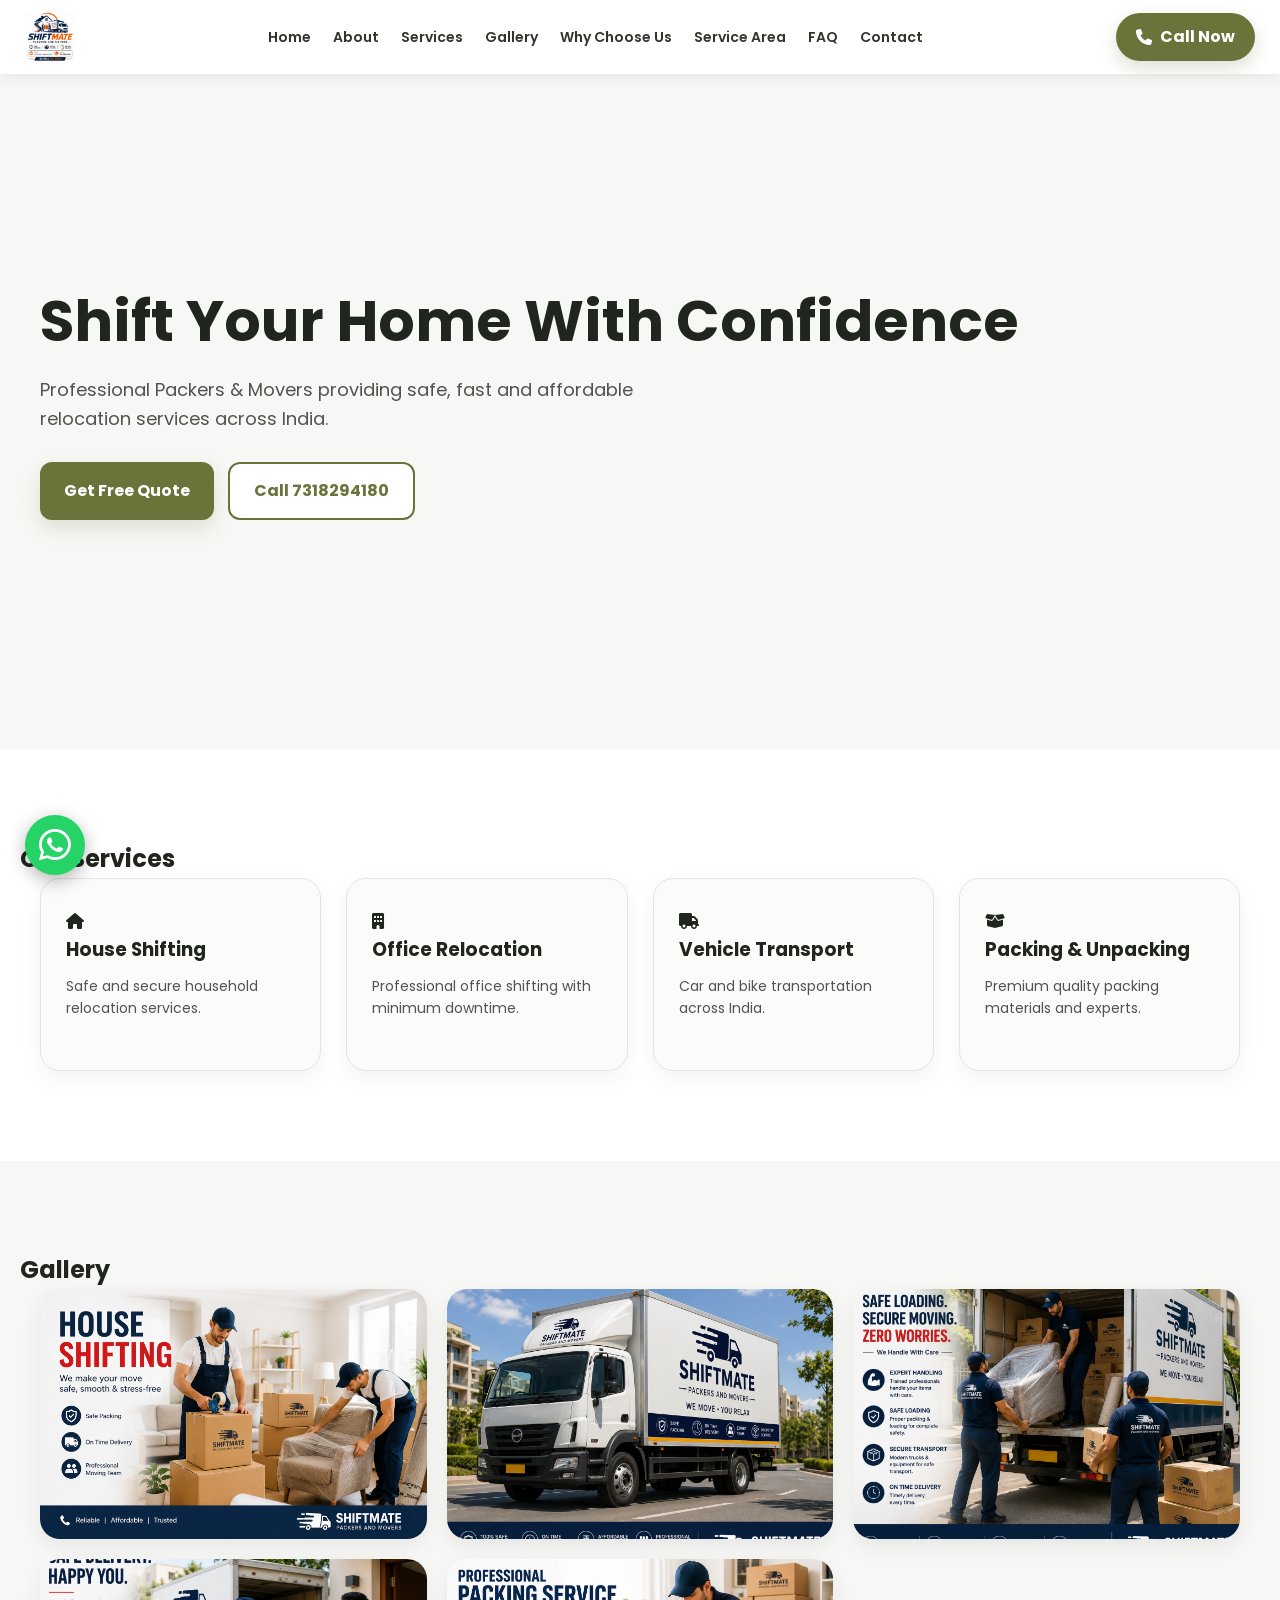
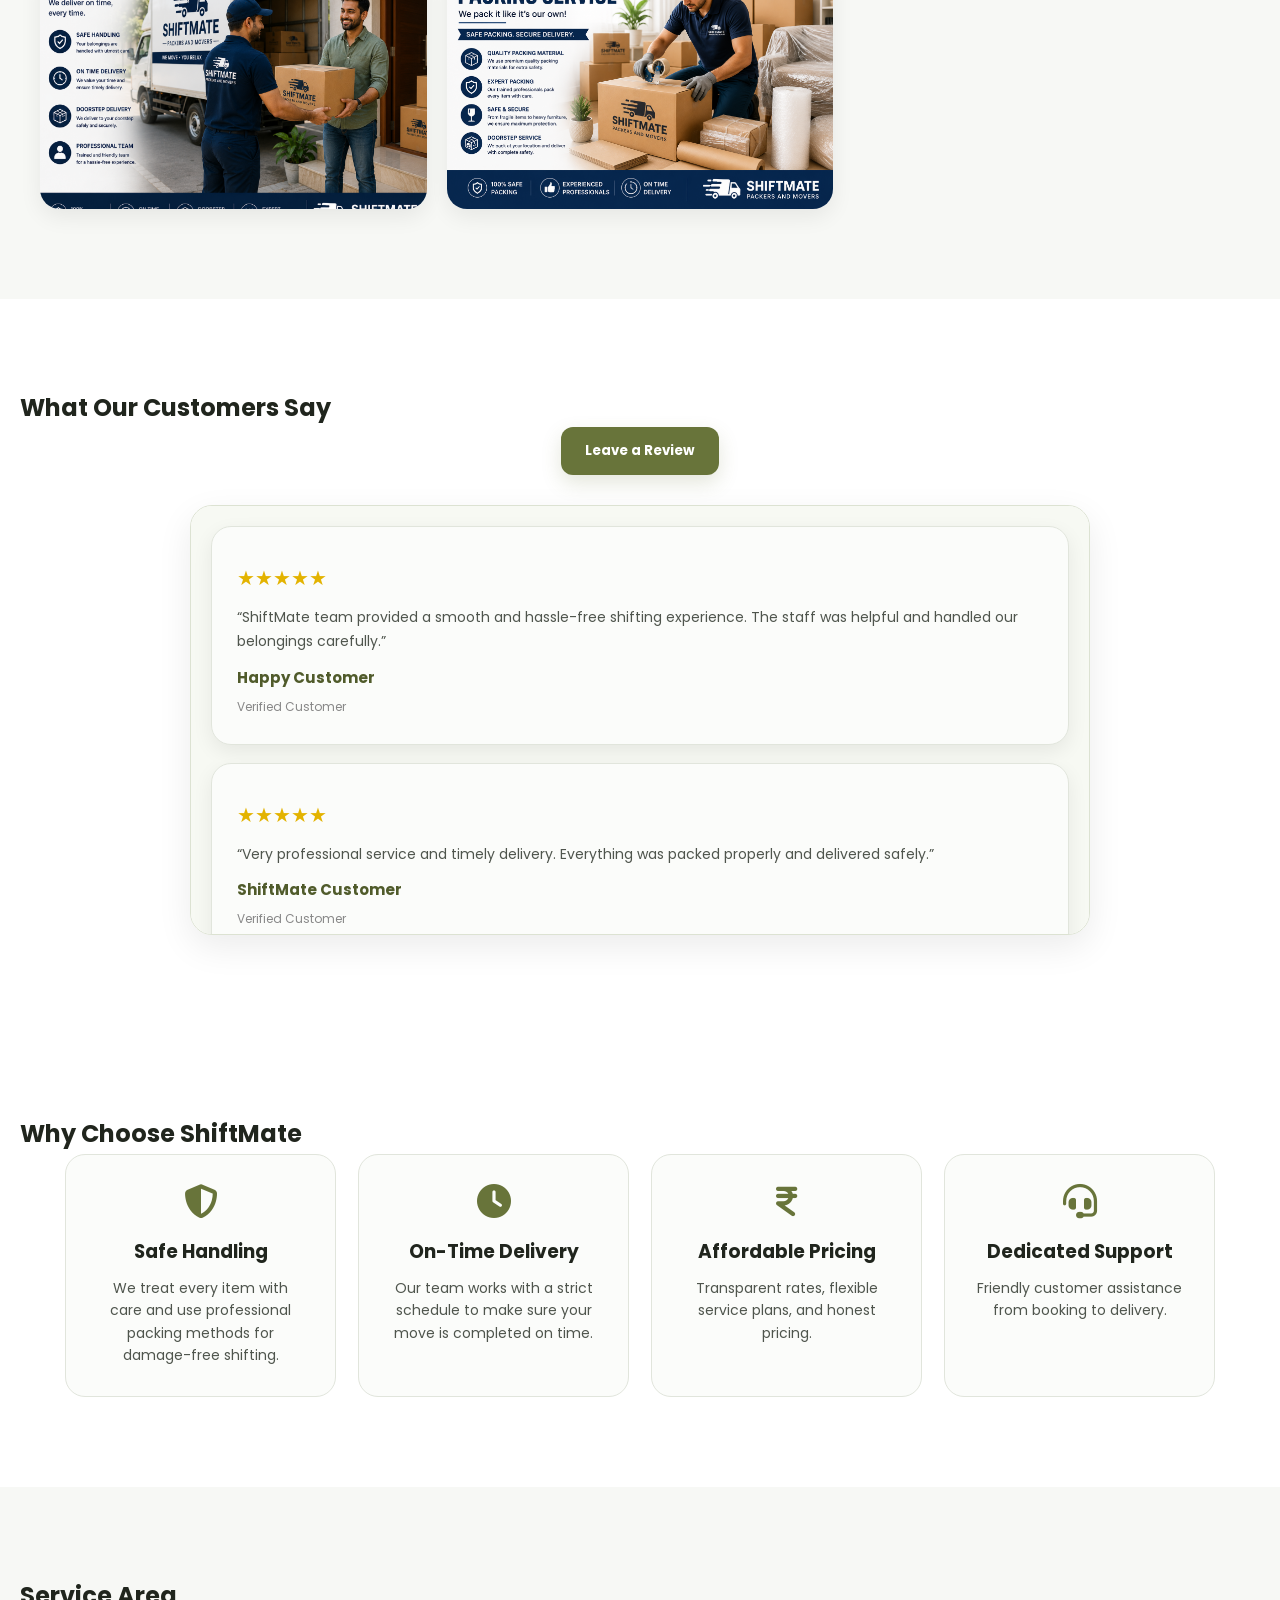
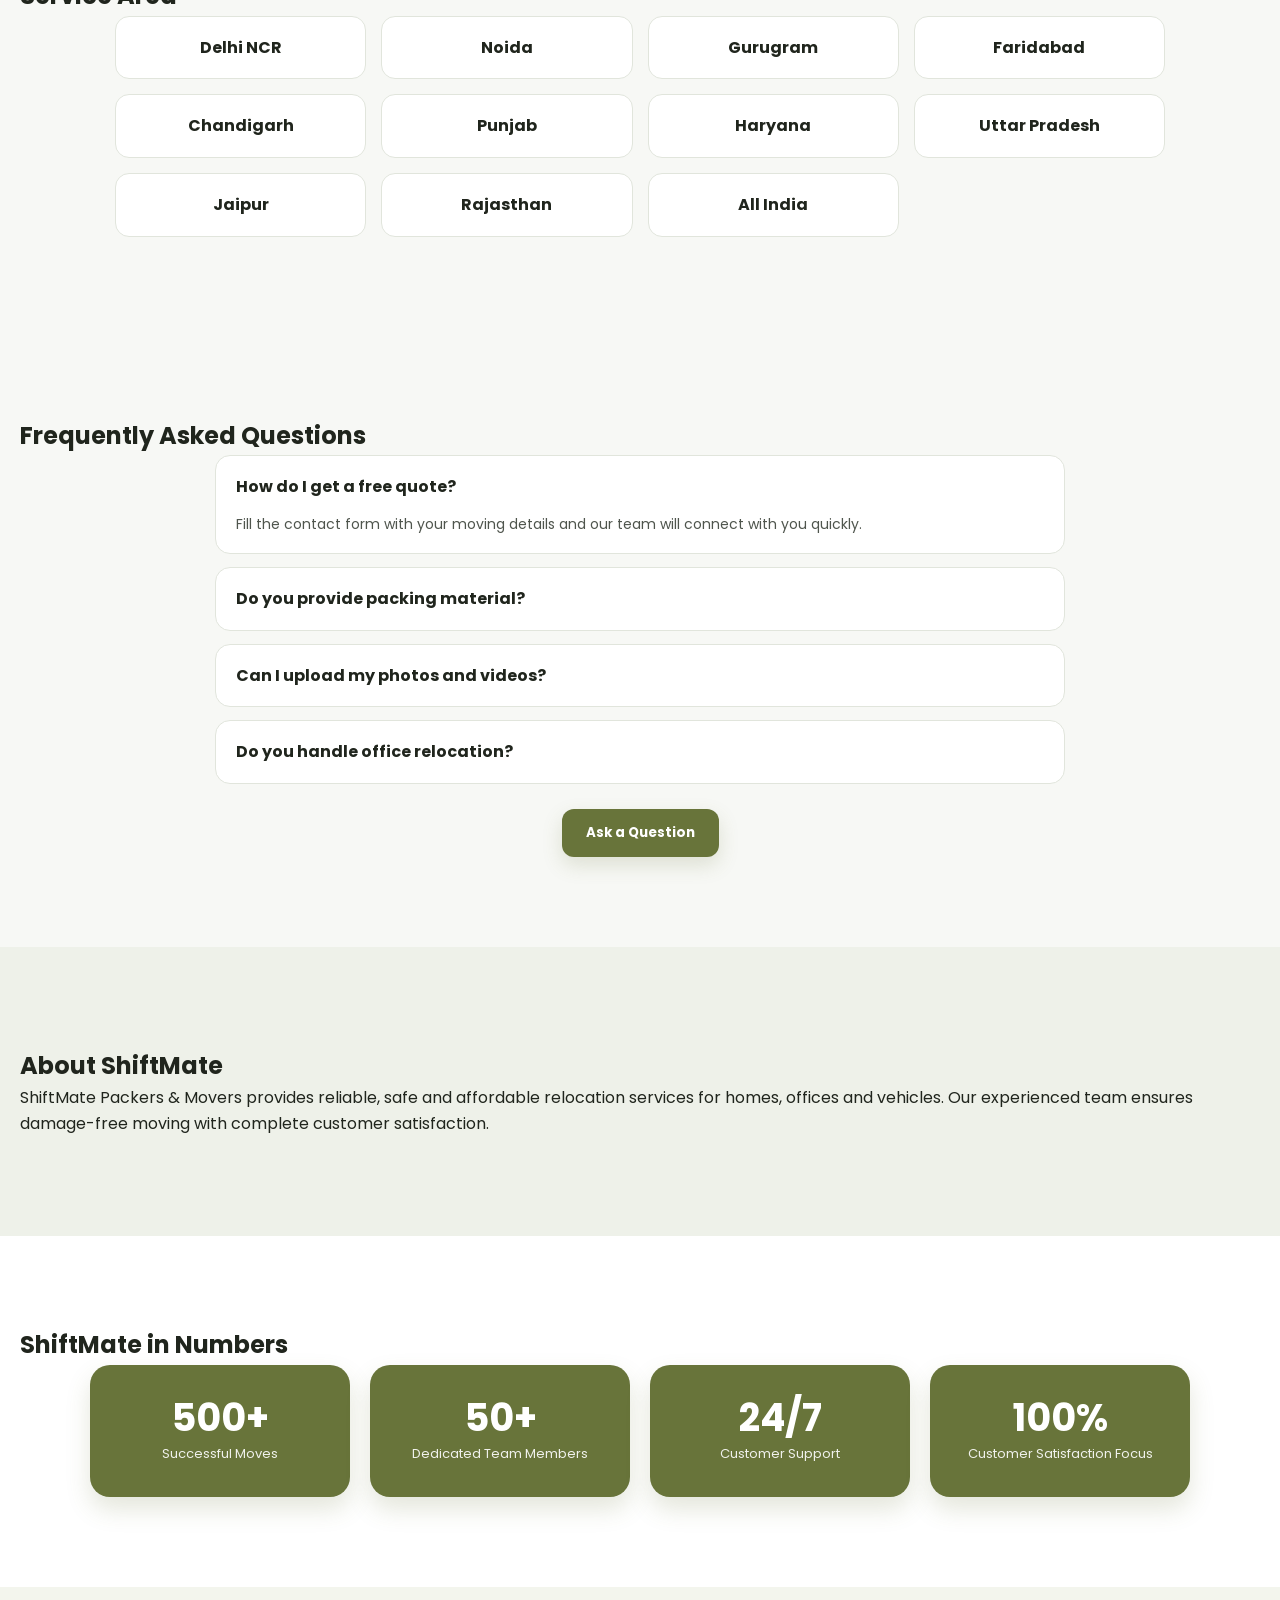
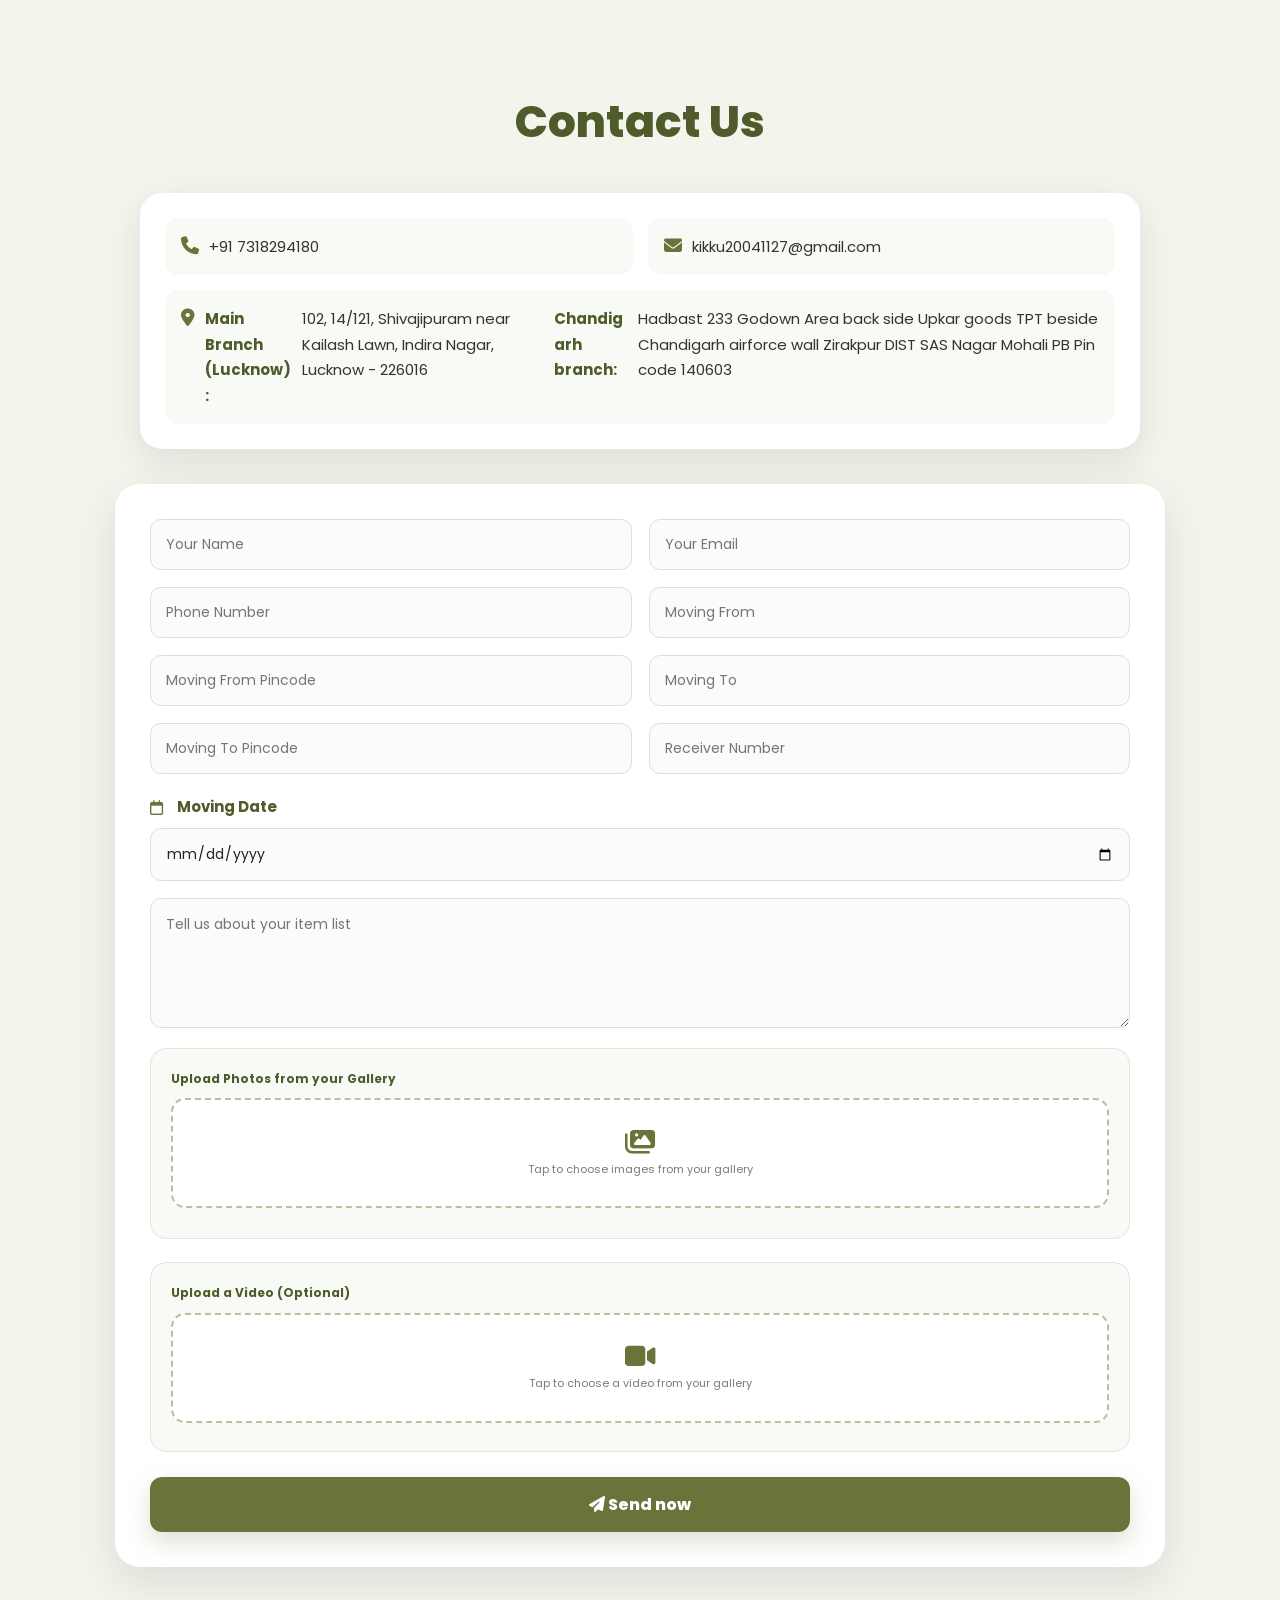
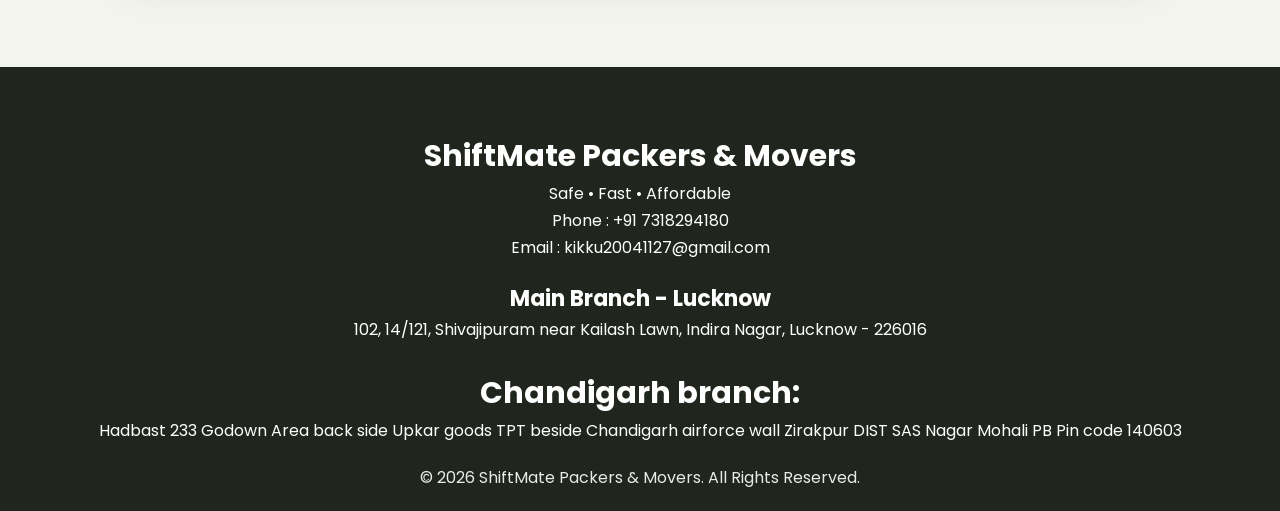
==== commit 5ce8db13: "Update index.html" ====
--- a/index.html
+++ b/index.html
@@ -923,10 +923,7 @@
 value="false">
 
 
-<input
-type="hidden"
-name="_next"
-value="thankyou.html">
+<input type="hidden" name="_next" value="https://itss-himanshu011.github.io/ShiftMate-Packers-Movers/thankyou.html">
 
 
 <button type="submit">
--- a/style.css
+++ b/style.css
@@ -786,11 +786,136 @@
 }
 
 .testimonial-container{
-    max-width:1100px;
-    margin:auto;
-    display:grid;
-    grid-template-columns:repeat(auto-fit,minmax(280px,1fr));
-    gap:20px;
+    width:min(900px, 100%);
+    height:430px;
+
+    margin:30px auto 0;
+
+    display:flex;
+    flex-direction:column;
+    gap:18px;
+
+    padding:20px;
+
+    background:#f7f9f3;
+
+    border:1px solid #dce2d2;
+    border-radius:22px;
+
+    overflow-y:auto;
+    overflow-x:hidden;
+
+    box-shadow:0 12px 35px rgba(0,0,0,.08);
+
+    /* Allow page scrolling to continue naturally
+       when the inner box reaches its limits */
+    overscroll-behavior-y:auto;
+
+    scrollbar-width:thin;
+    scrollbar-color:#68743a #e9ede3;
+}
+
+
+/* Chrome / Edge scrollbar */
+
+.testimonial-container::-webkit-scrollbar{
+    width:9px;
+}
+
+.testimonial-container::-webkit-scrollbar-track{
+    background:#e9ede3;
+    border-radius:20px;
+}
+
+.testimonial-container::-webkit-scrollbar-thumb{
+    background:#68743a;
+    border-radius:20px;
+}
+
+.testimonial-container::-webkit-scrollbar-thumb:hover{
+    background:#505b2b;
+}
+
+
+/* REVIEW CARD */
+
+.testimonial-card{
+    flex:0 0 auto;
+
+    width:100%;
+
+    background:#ffffff;
+
+    padding:25px;
+
+    border:1px solid #e1e5dc;
+
+    border-radius:17px;
+
+    box-shadow:0 7px 20px rgba(0,0,0,.07);
+
+    text-align:left;
+
+    transition:.25s ease;
+}
+
+.testimonial-card:hover{
+    transform:translateY(-2px);
+
+    box-shadow:0 10px 25px rgba(0,0,0,.10);
+}
+
+
+.testimonial-card .stars,
+.testimonial-card .stars{
+    color:#e3b300;
+
+    font-size:20px;
+
+    margin-bottom:12px;
+}
+
+.testimonial-card p{
+    color:#444;
+
+    font-size:14px;
+
+    line-height:1.7;
+
+    margin-bottom:12px;
+}
+
+.testimonial-card h4{
+    color:#505b2b;
+
+    font-size:15px;
+
+    margin-bottom:3px;
+}
+
+.testimonial-card span{
+    color:#888;
+
+    font-size:12px;
+}
+
+
+/* MOBILE */
+
+@media(max-width:600px){
+
+    .testimonial-container{
+        height:390px;
+
+        padding:14px;
+
+        border-radius:18px;
+    }
+
+    .testimonial-card{
+        padding:20px;
+    }
+
 }
 
 .testimonial-empty{
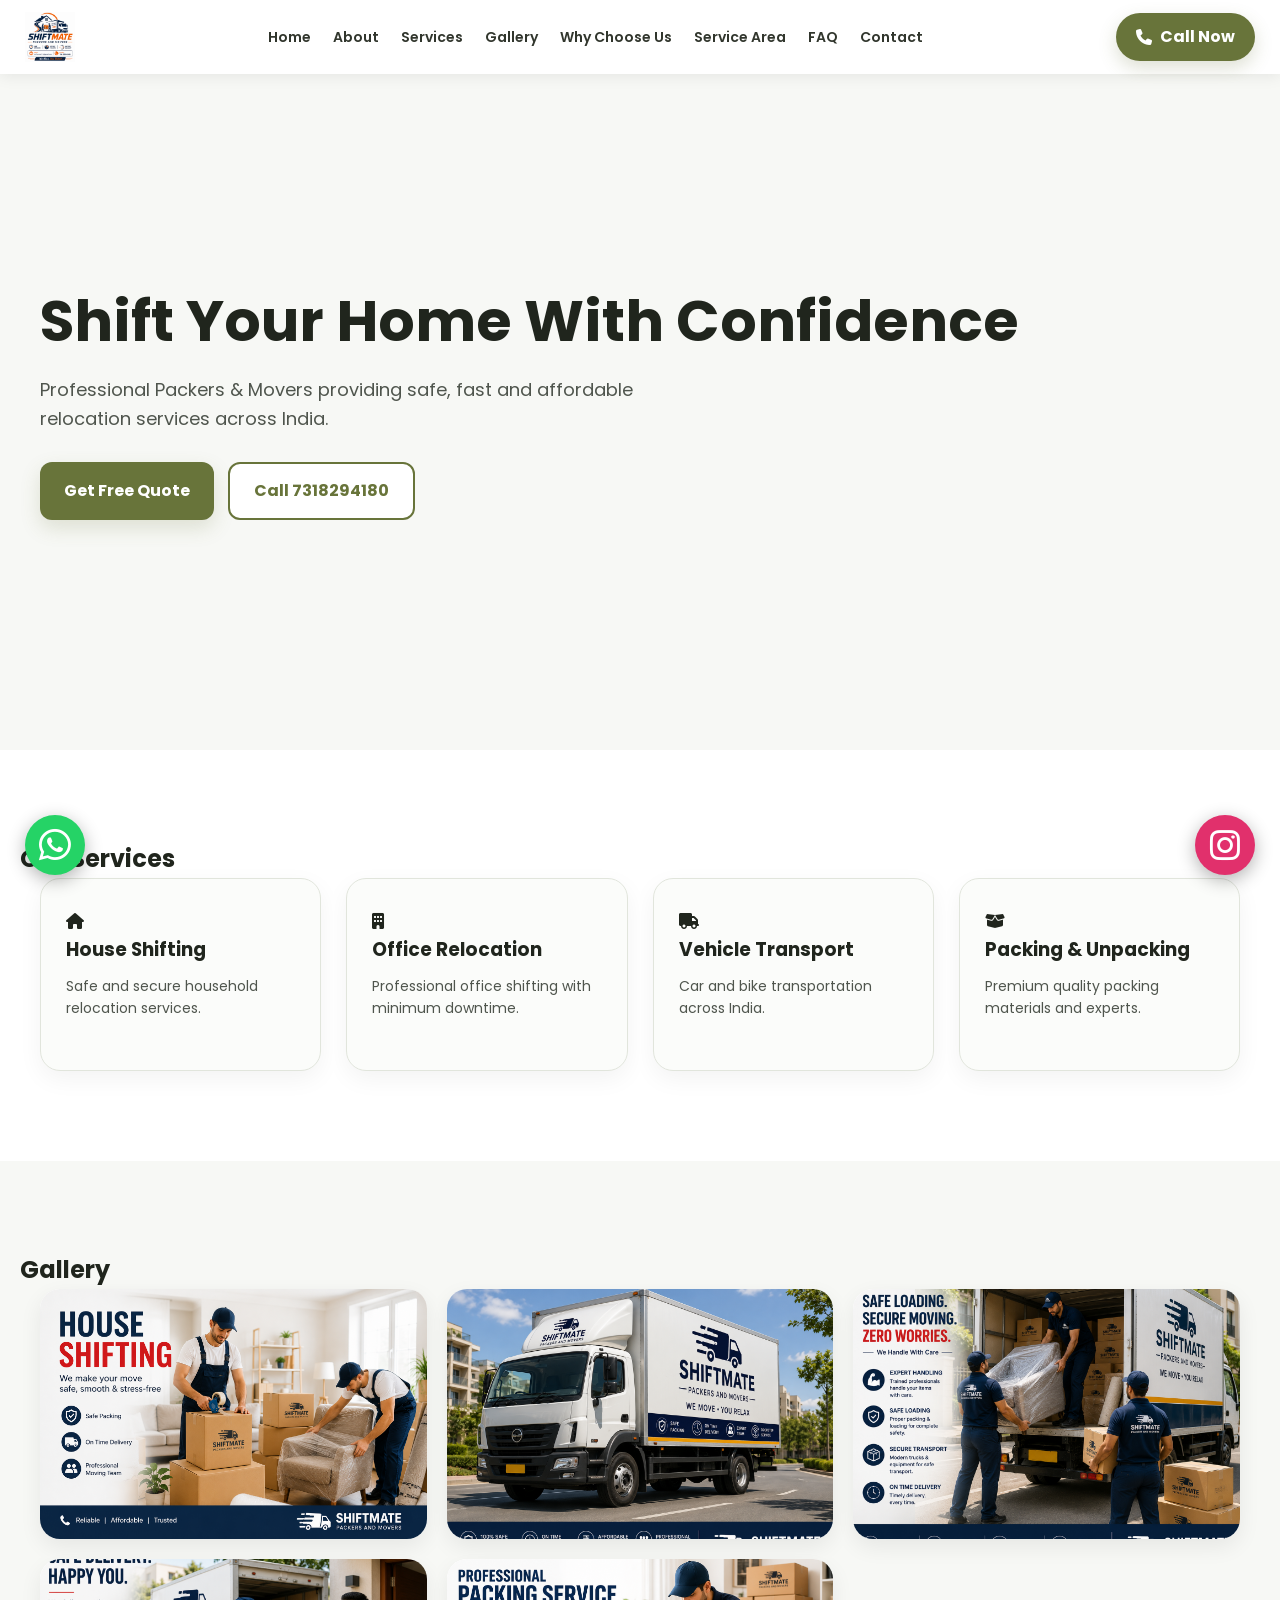
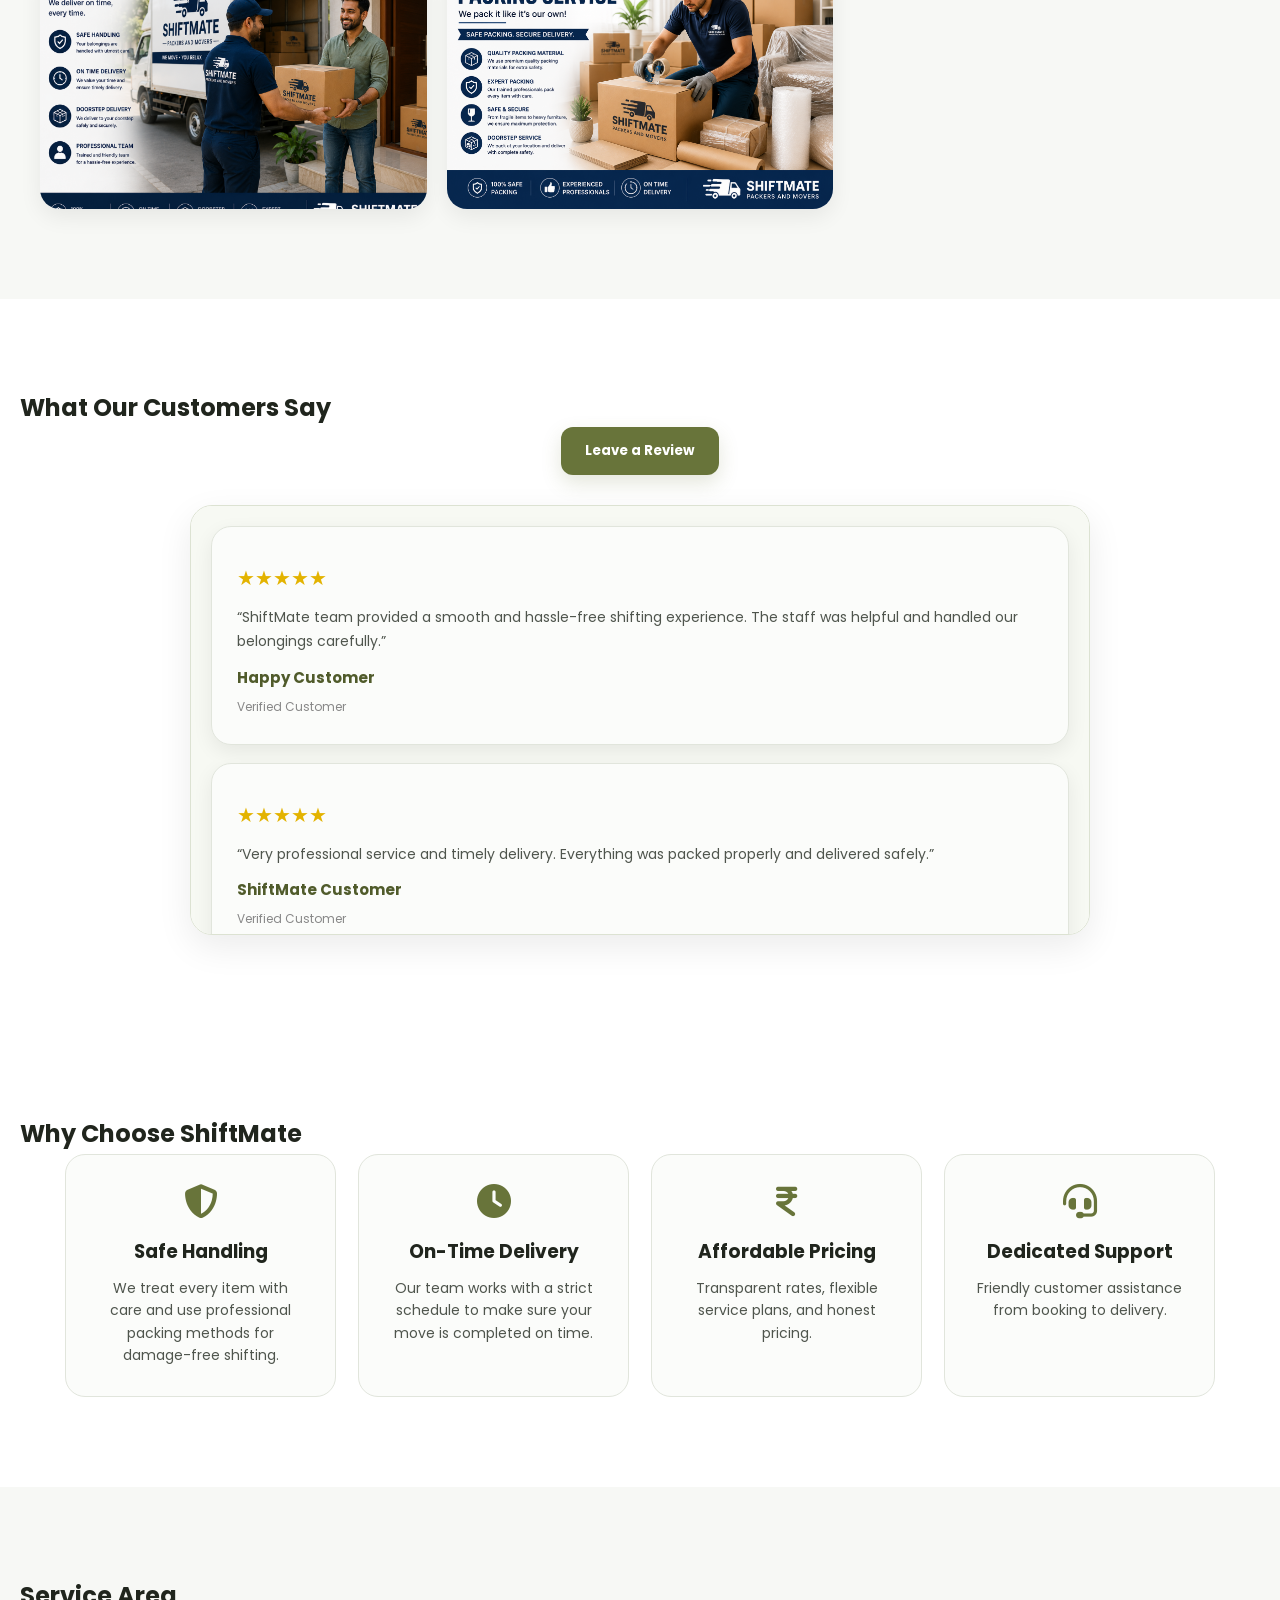
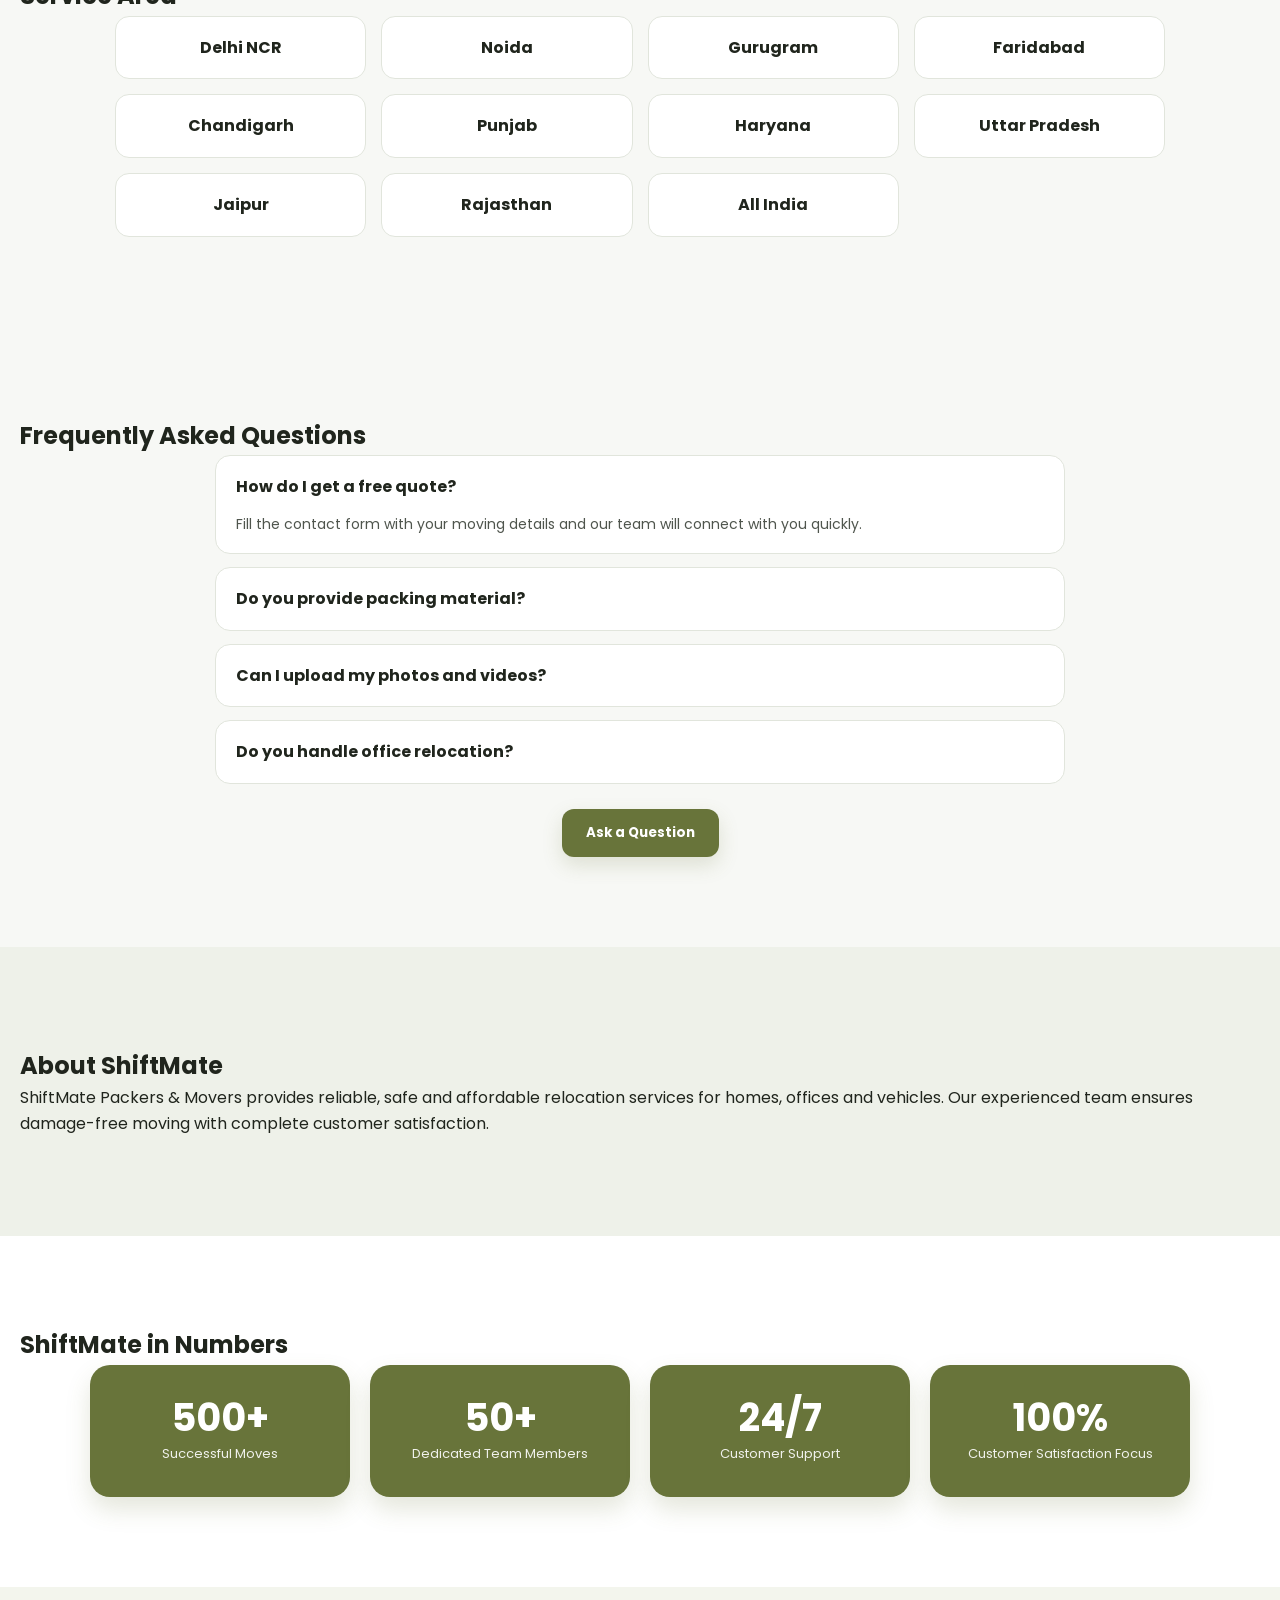
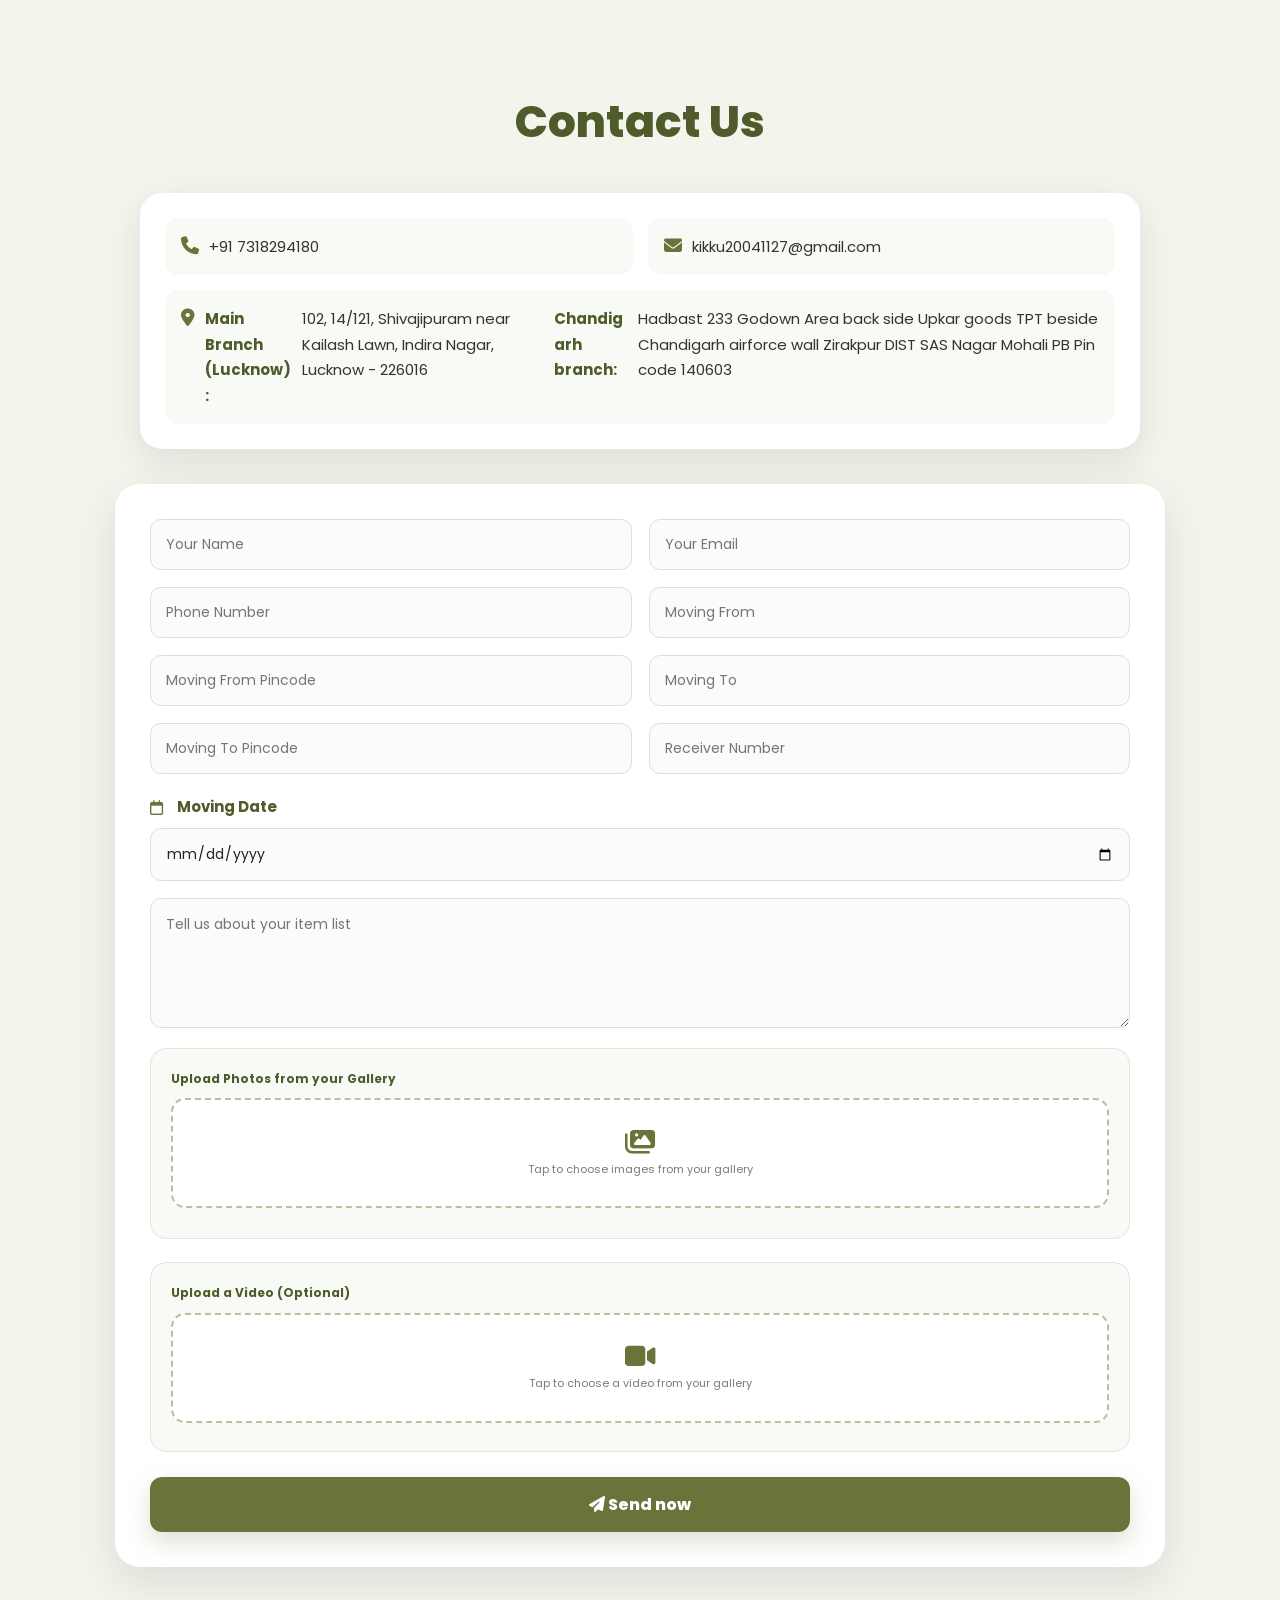
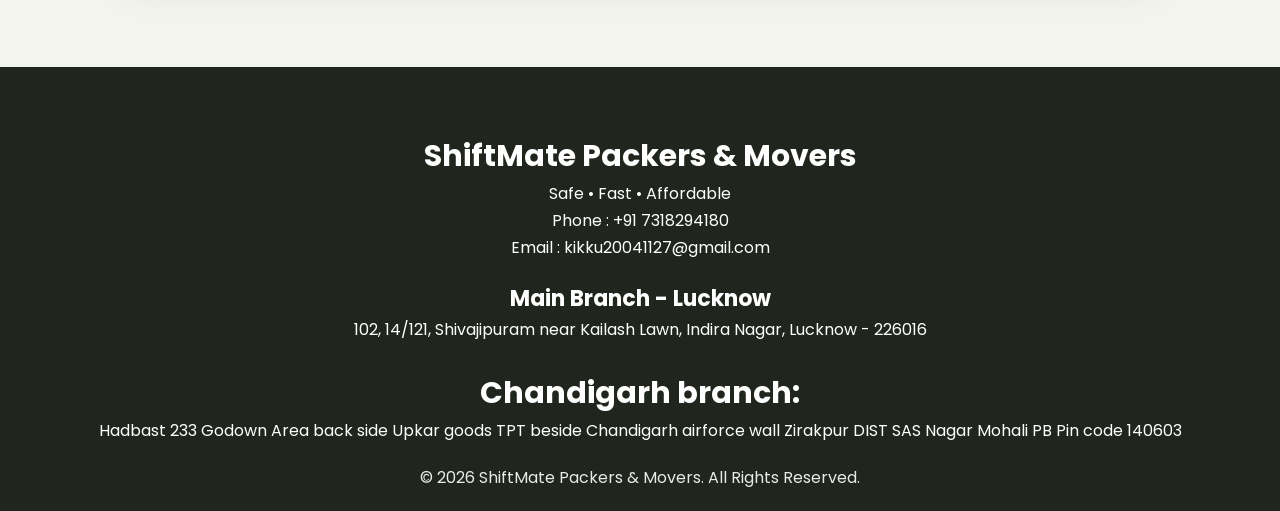
==== commit 31671d83: "Update index.html" ====
--- a/index.html
+++ b/index.html
@@ -1022,6 +1022,43 @@
         "
     ></i>
 </a>
+<a
+    id="instagramFloat"
+    href="https://www.instagram.com/shiftmate011?stkn=bTk1a3V1cHdyanZs"
+    target="_blank"
+    rel="noopener noreferrer"
+    aria-label="Follow ShiftMate on Instagram"
+    style="
+        position: fixed !important;
+        right: 25px !important;
+        bottom: 25px !important;
+        width: 60px !important;
+        height: 60px !important;
+        min-width: 60px !important;
+        min-height: 60px !important;
+        background: #E1306C !important;
+        border-radius: 50% !important;
+        display: flex !important;
+        align-items: center !important;
+        justify-content: center !important;
+        padding: 0 !important;
+        margin: 0 !important;
+        text-decoration: none !important;
+        z-index: 2147483647 !important;
+        box-shadow: 0 5px 18px rgba(0,0,0,.30) !important;
+        overflow: hidden !important;
+    "
+>
+    <i
+        class="fa-brands fa-instagram"
+        style="
+            font-size: 34px !important;
+            line-height: 1 !important;
+            color: #fff !important;
+            display: block !important;
+        "
+    ></i>
+</a>
 
 
 
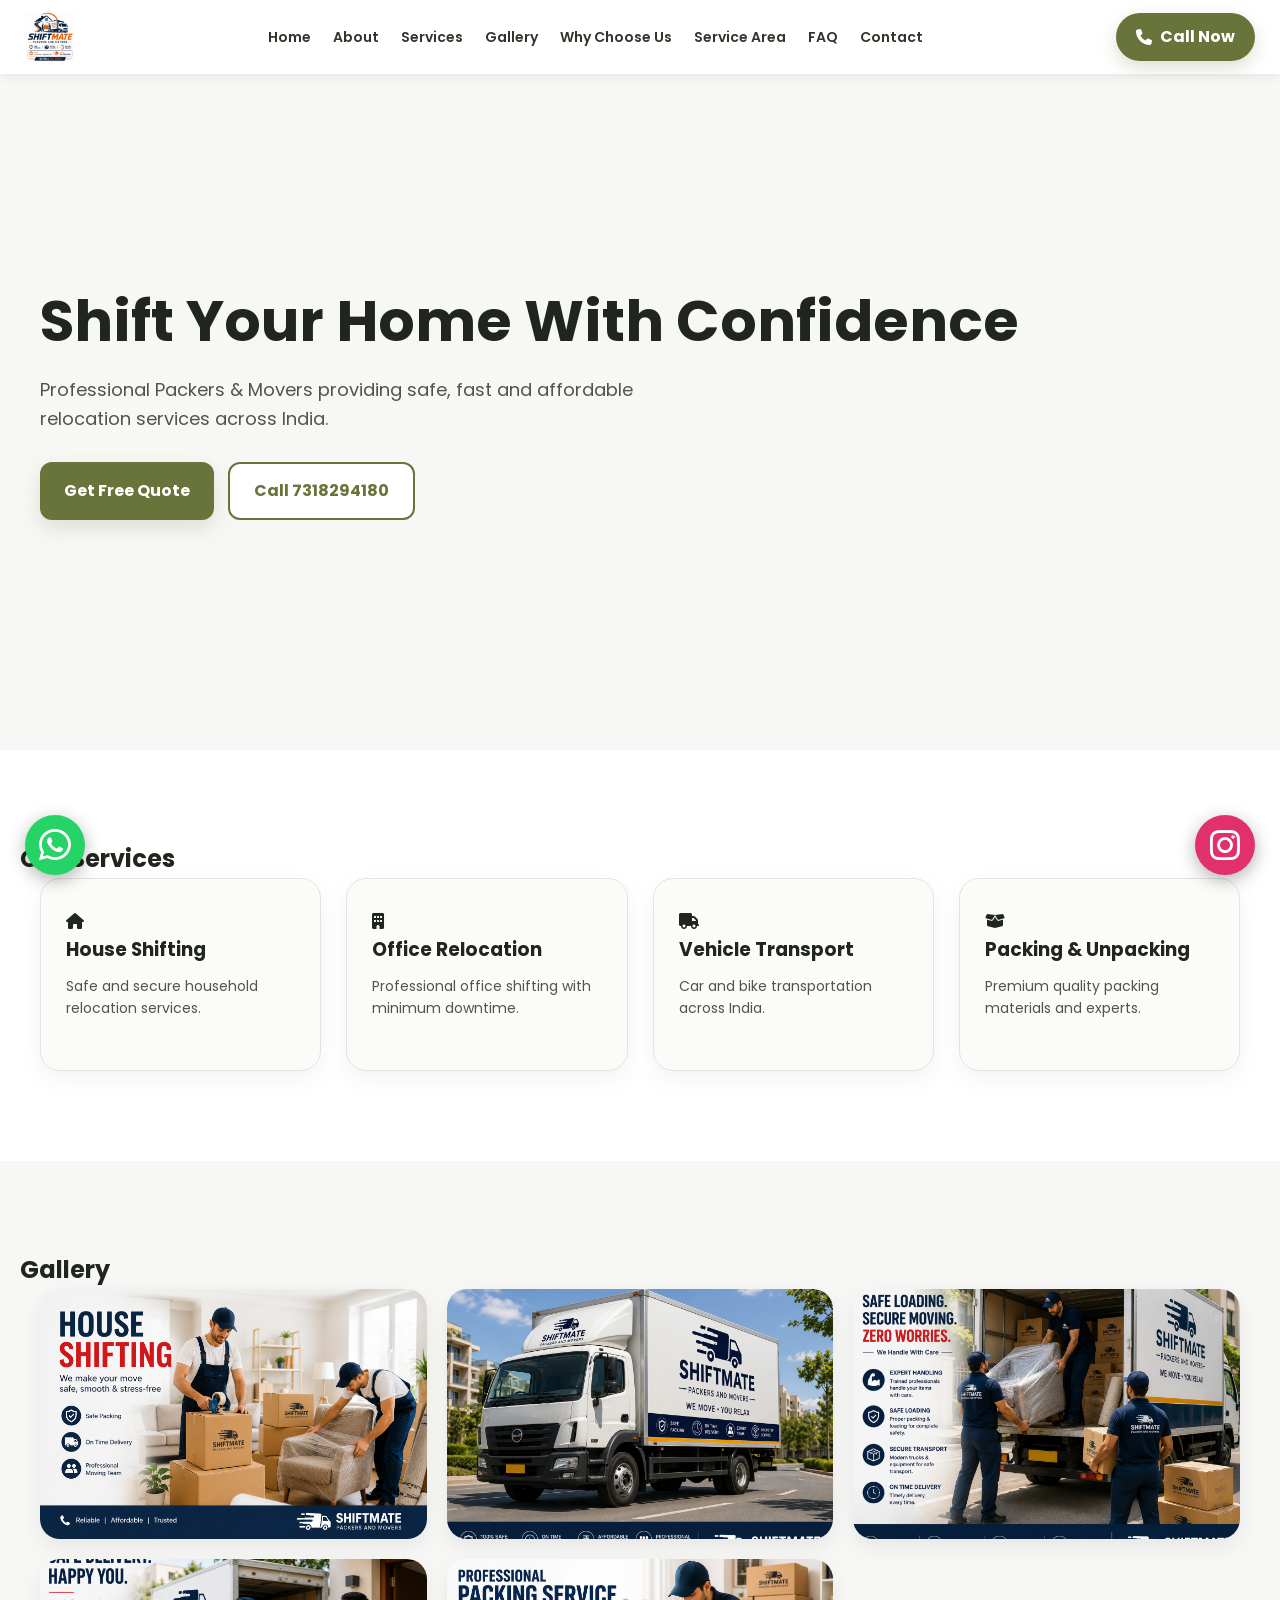
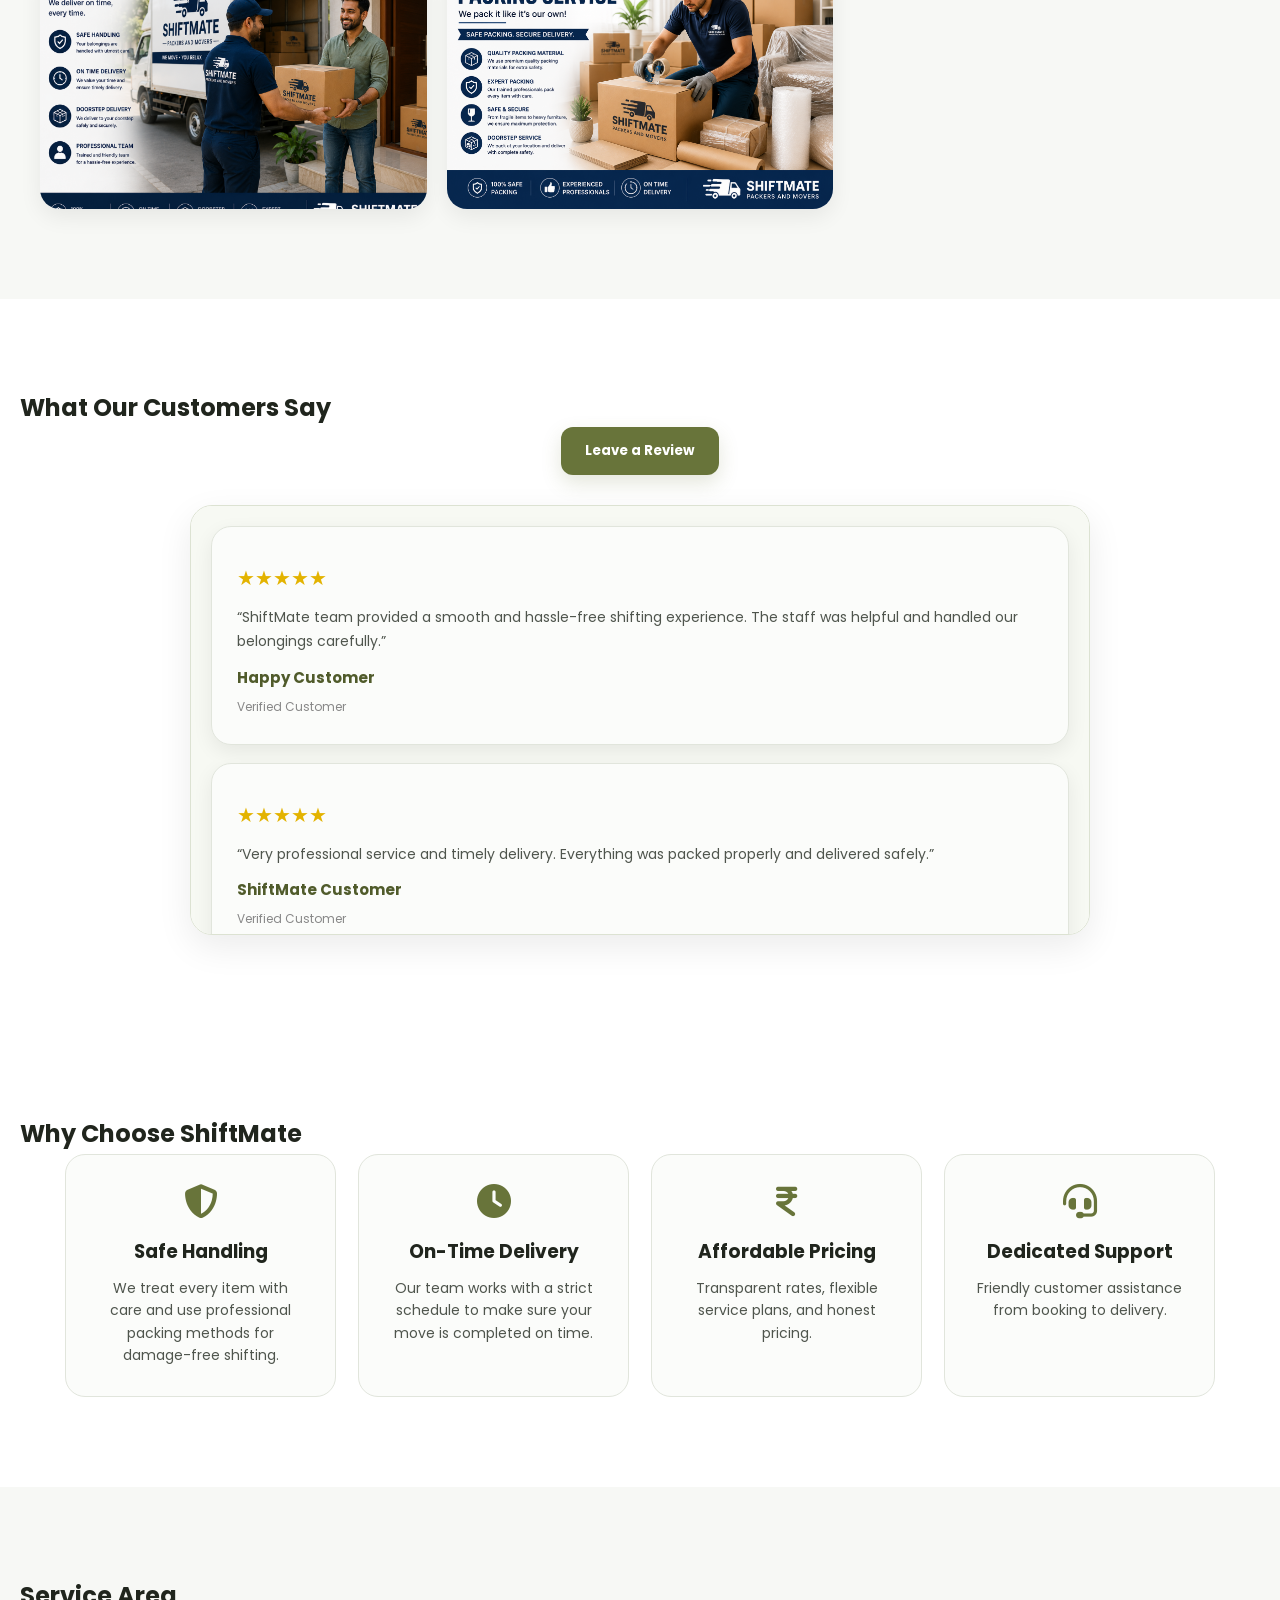
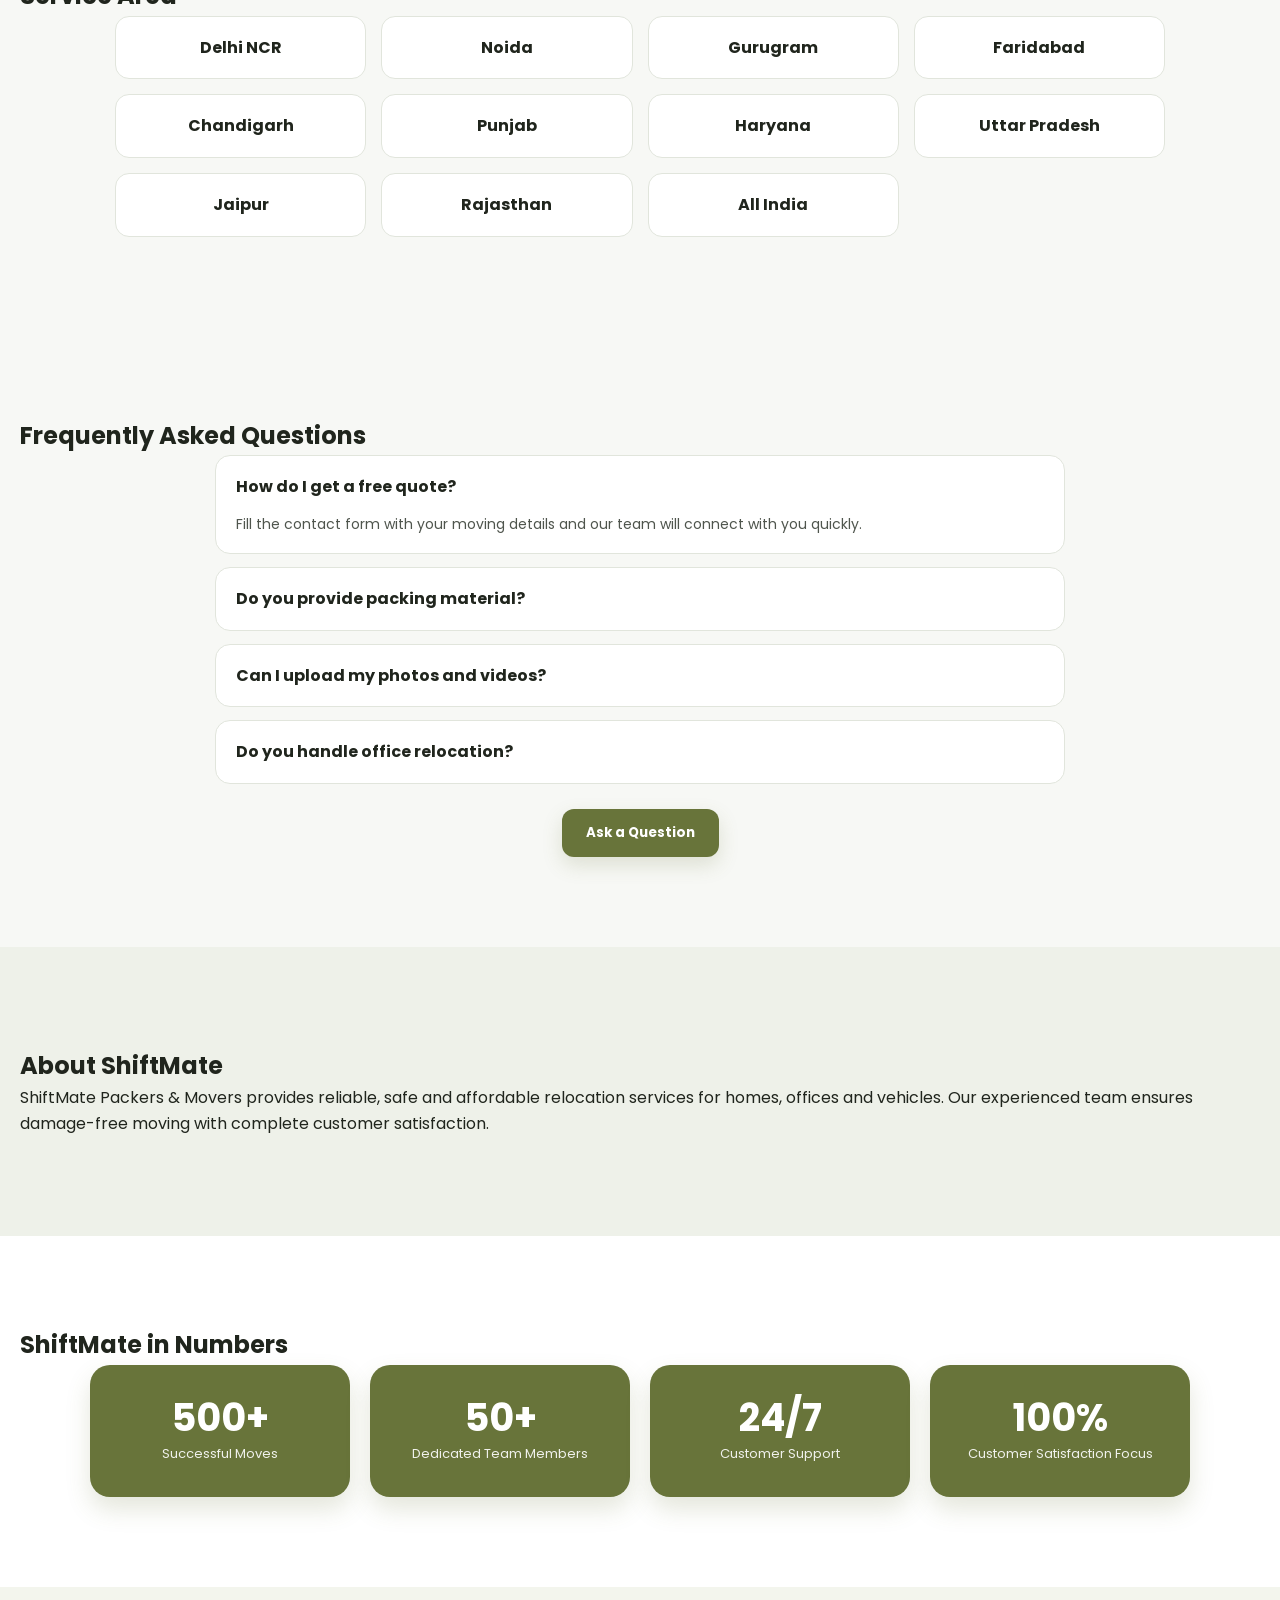
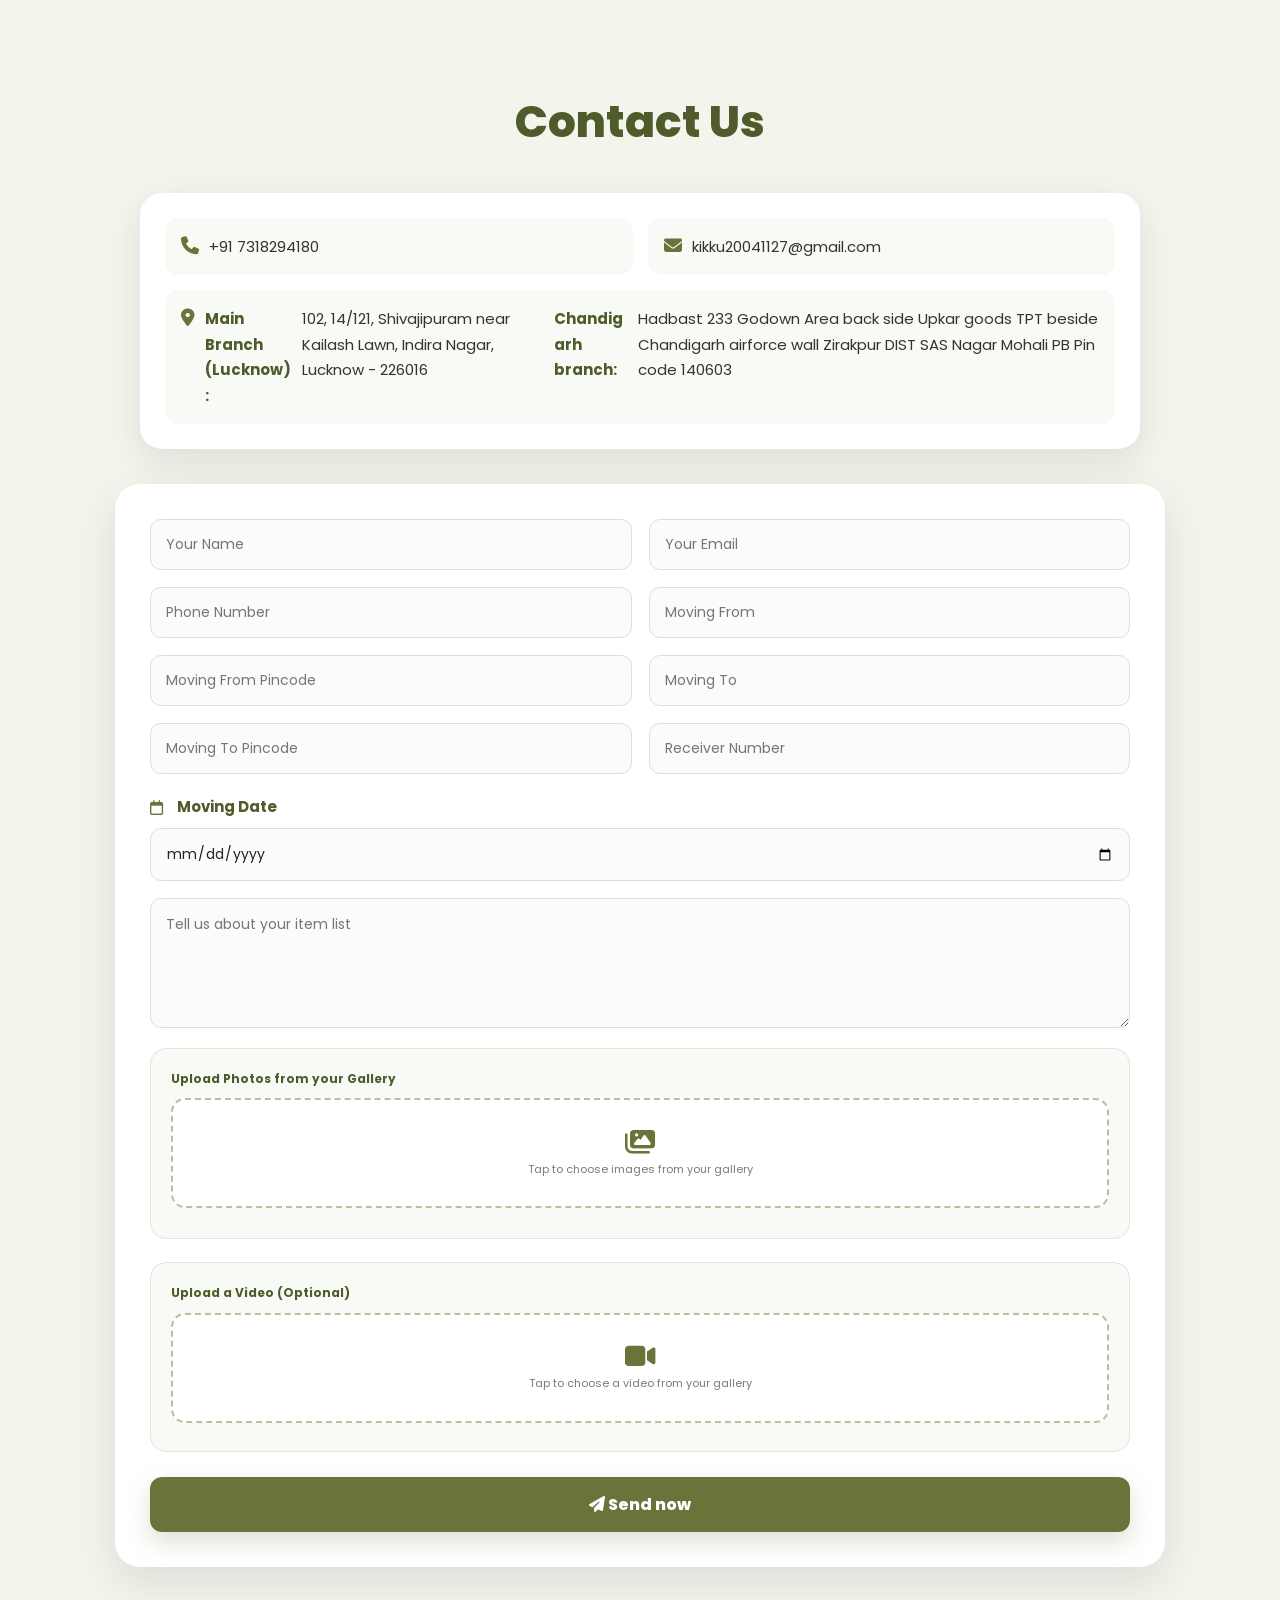
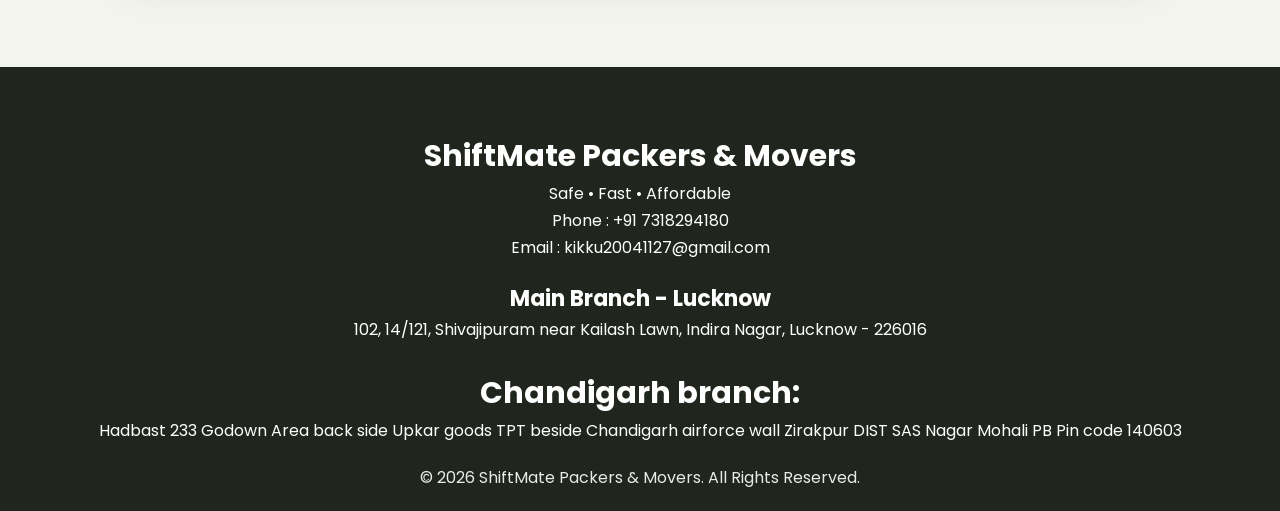
==== commit 31366cc6: "Update fmt.Println message from 'Hello' to 'Goodbye'" ====
--- a/index.html
+++ b/index.html
@@ -226,11 +226,8 @@
 
 <div class="review-actions">
 
-<button id="openReviewBtn"
-        class="btn1">
-
-Leave a Review
-
+<button type="button" id="openReviewBtn" class="btn1">
+    Leave a Review
 </button>
 
 </div>
@@ -561,11 +558,8 @@
 
 <div class="faq-actions">
 
-<button id="openQuestionBtn"
-        class="btn1">
-
-Ask a Question
-
+<button type="button" id="openQuestionBtn" class="btn1">
+    Ask a Question
 </button>
 
 </div>
@@ -721,7 +715,7 @@
 
 <form
 id="quoteForm"
-action="https://formsubmit.co/ajax/kikku20041127@gmail.com"
+action="https://formsubmit.co/kikku20041127@gmail.com"
 method="POST"
 enctype="multipart/form-data">
 
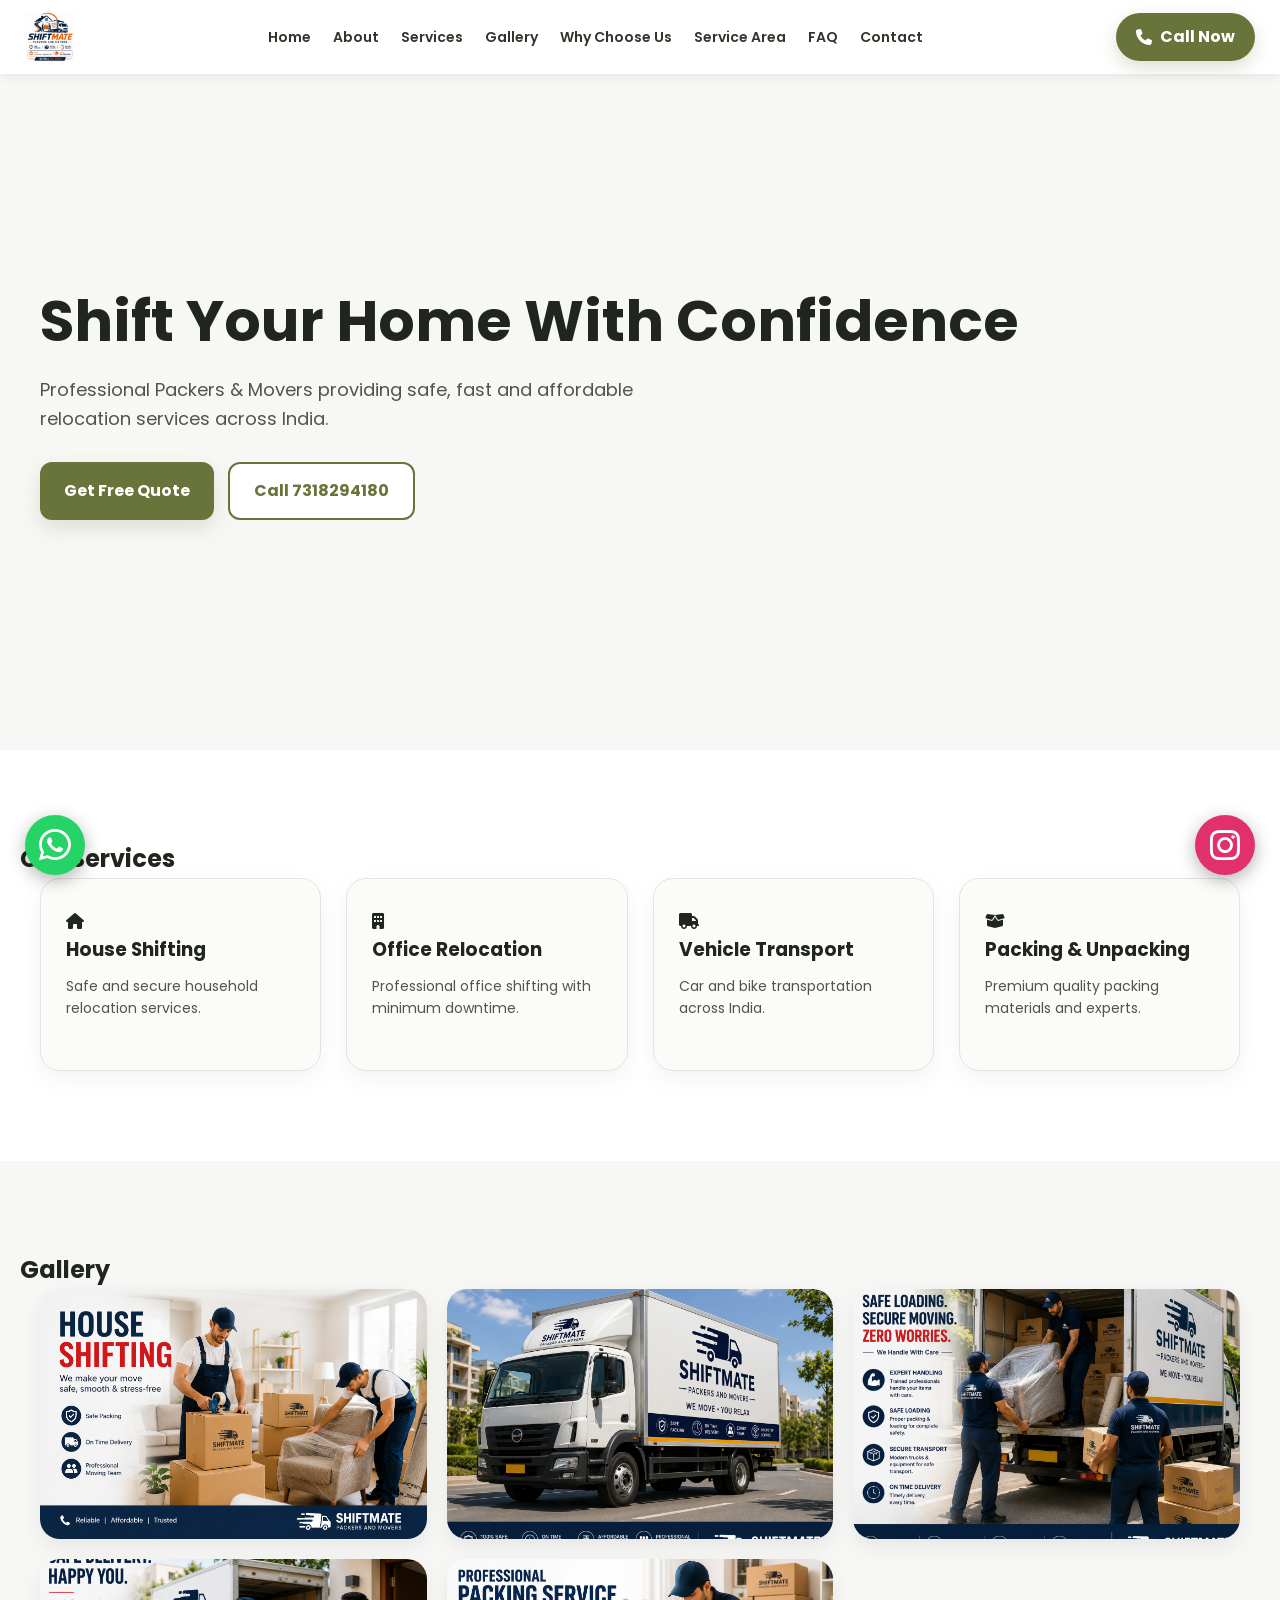
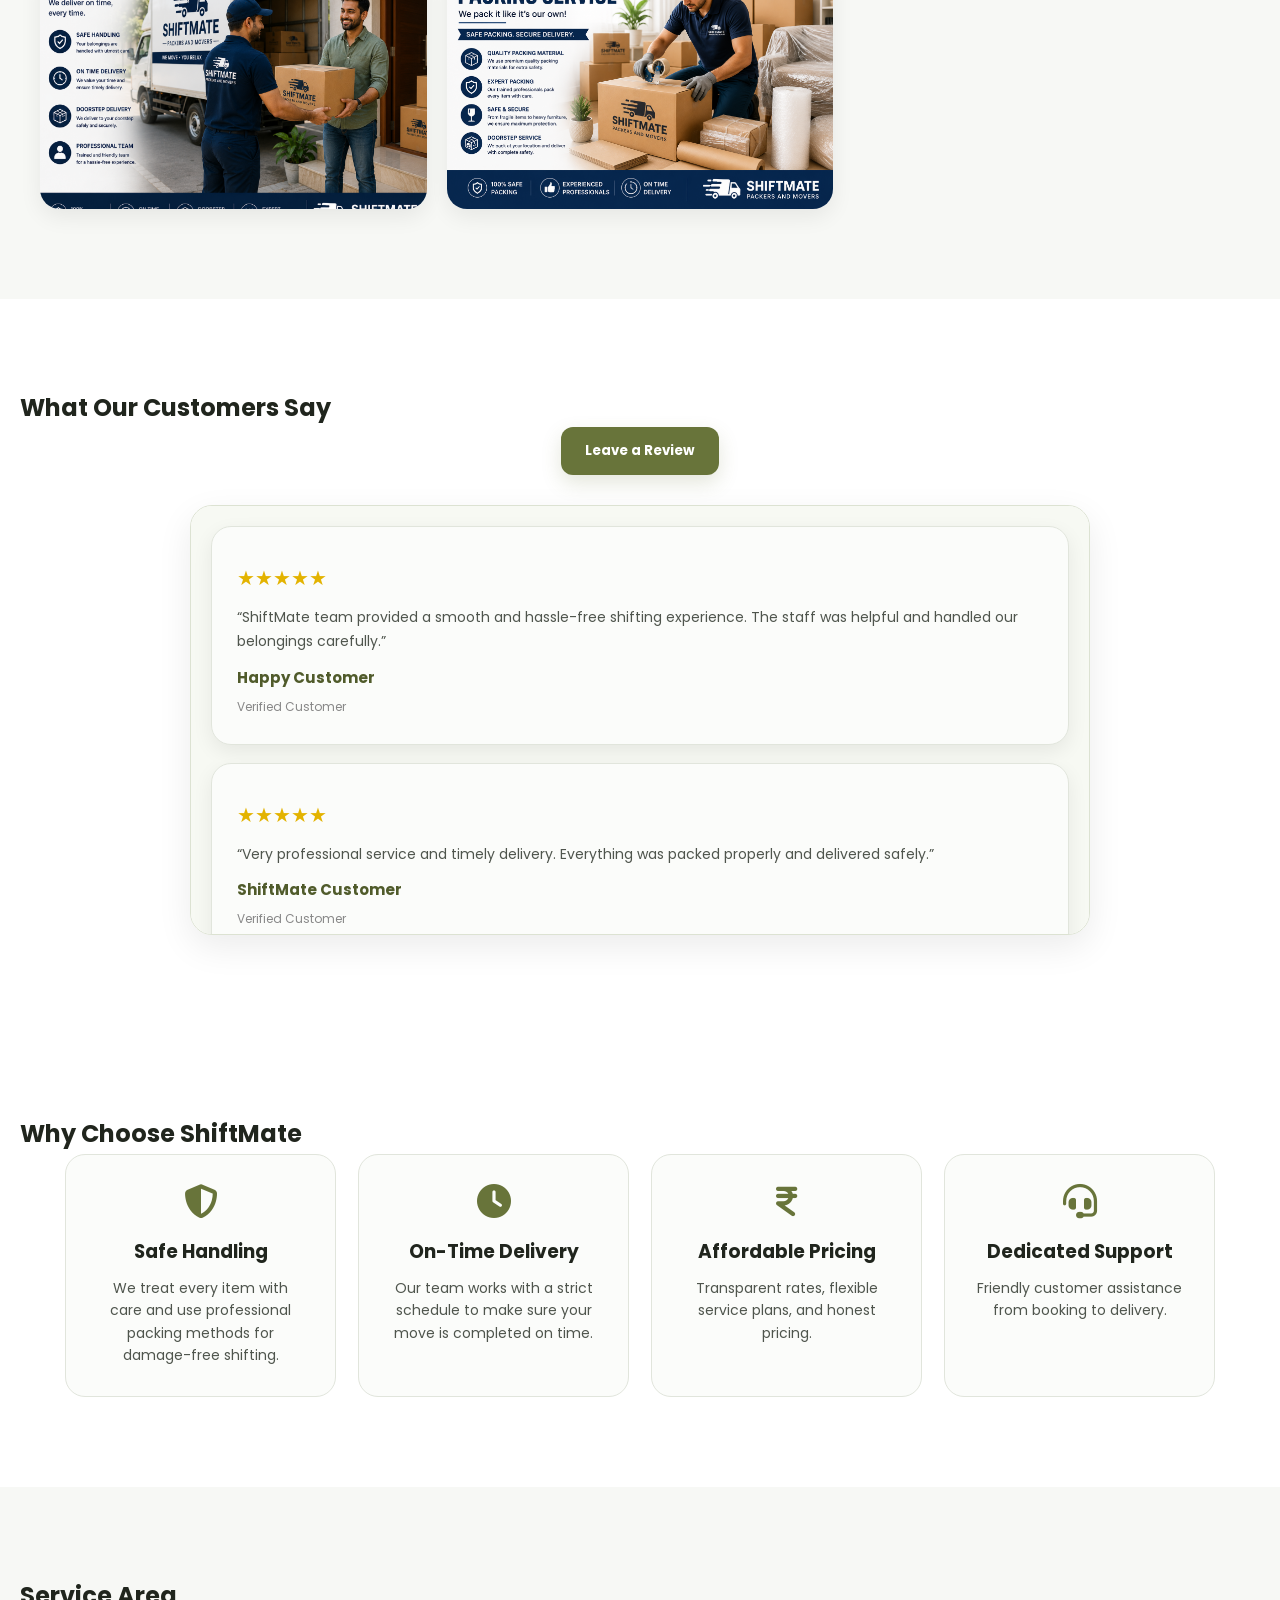
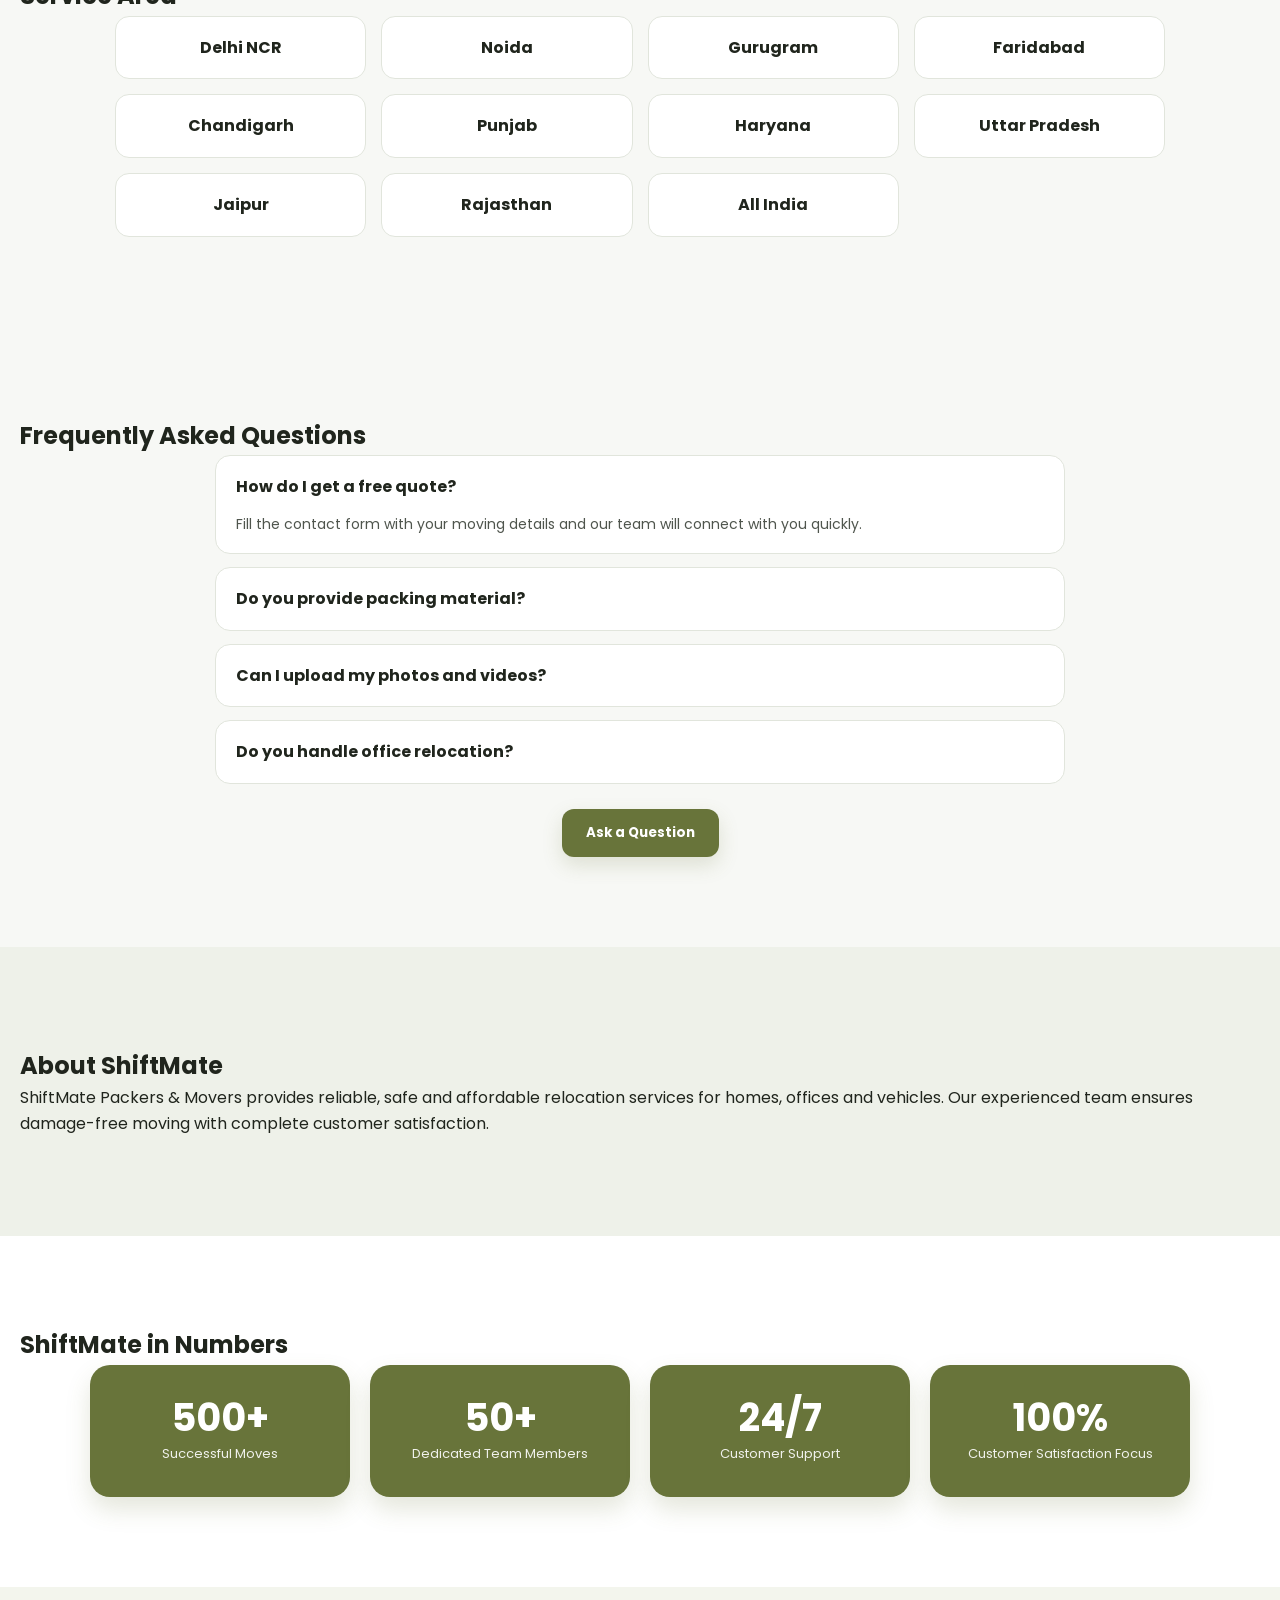
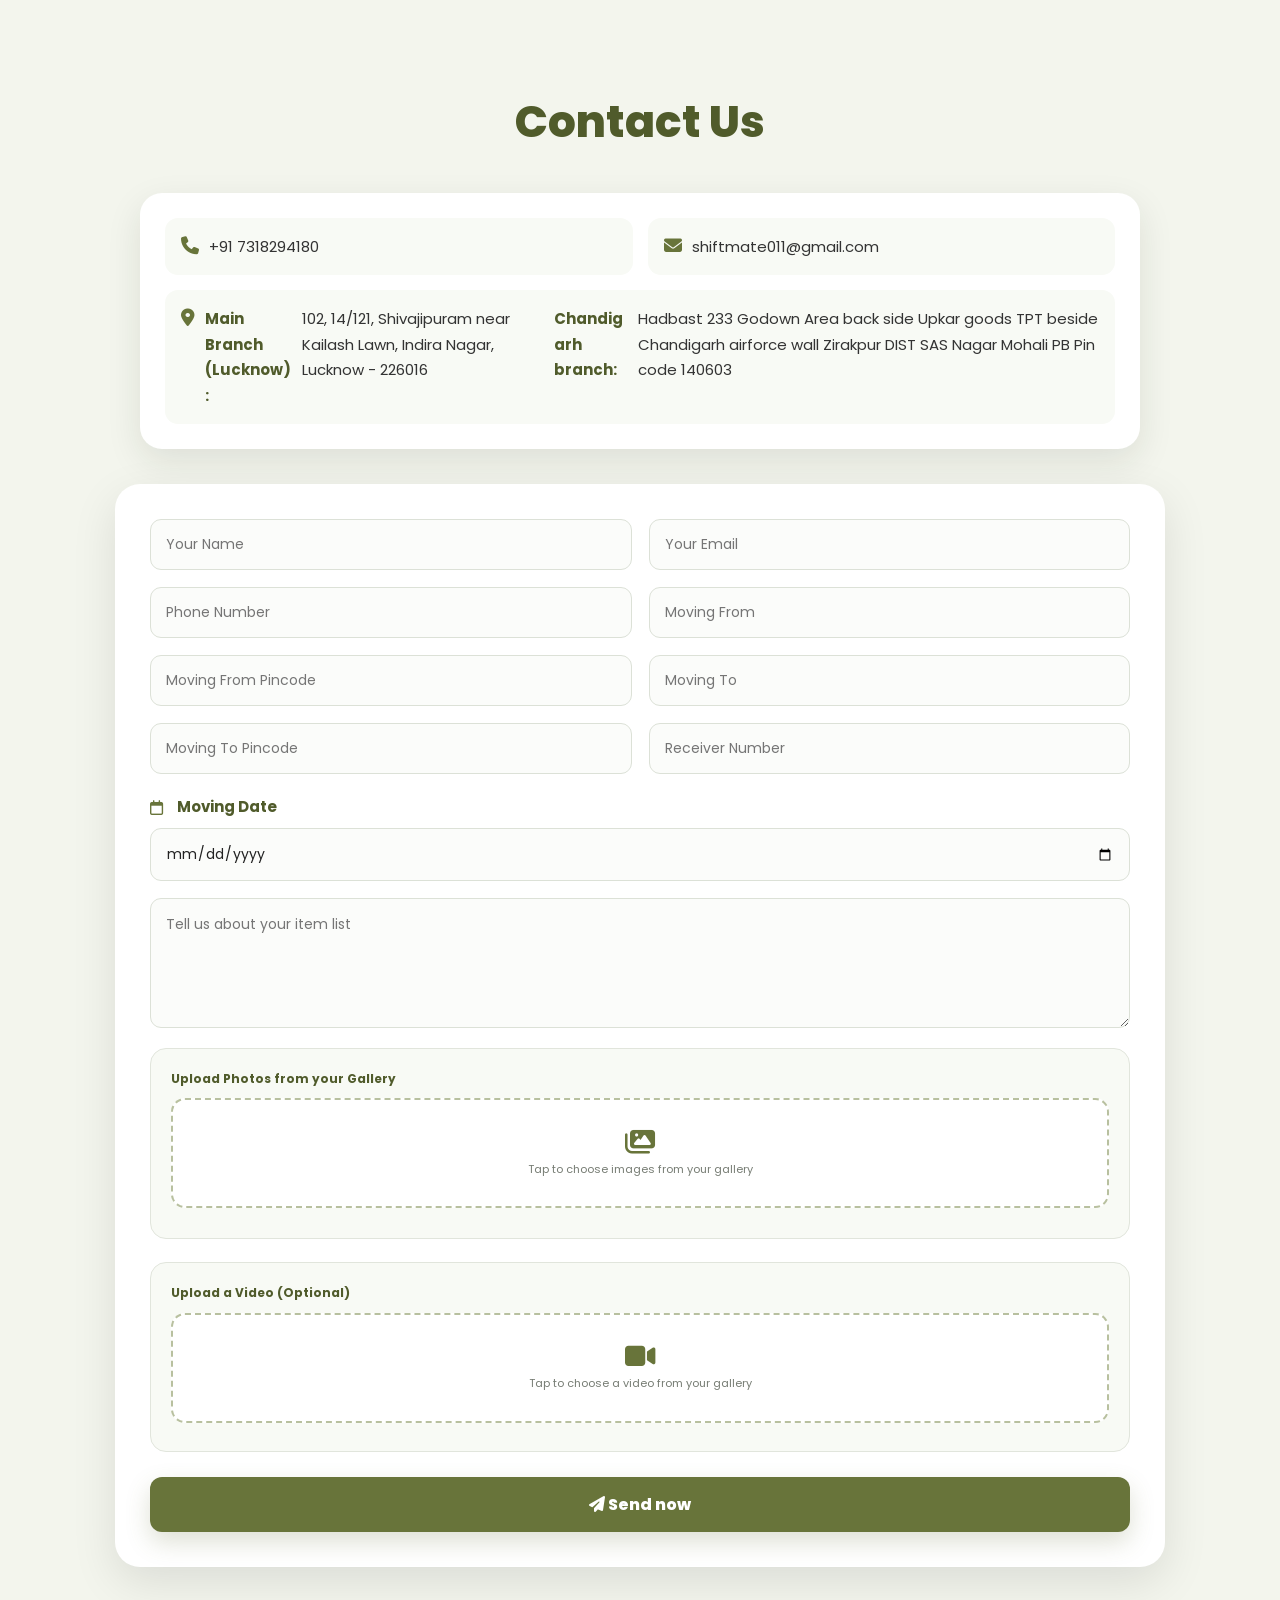
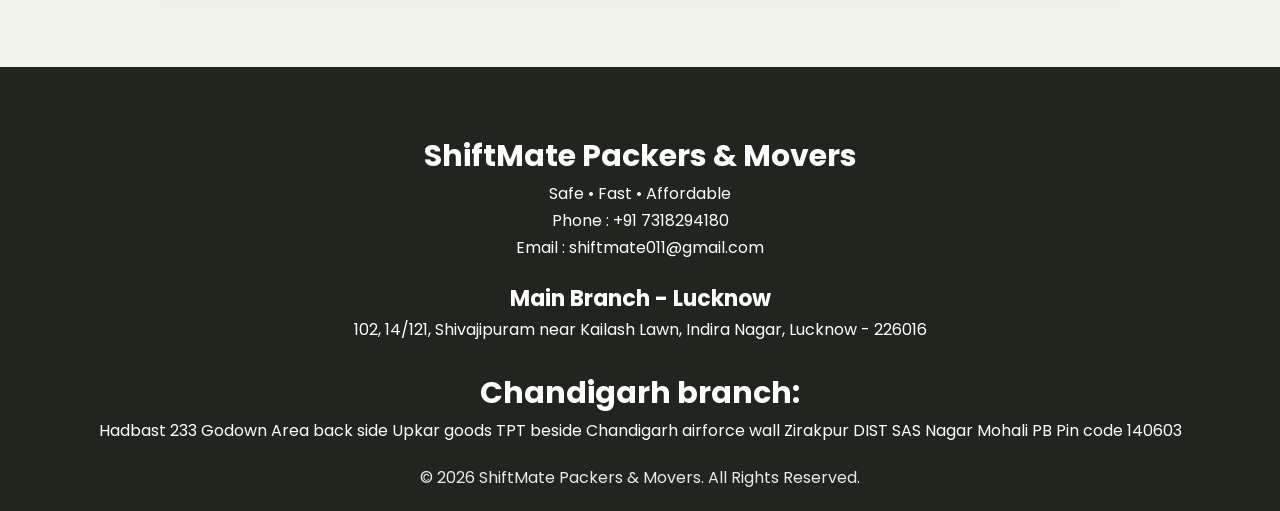
==== commit ebb012f2: "Update index.html" ====
--- a/index.html
+++ b/index.html
@@ -686,7 +686,7 @@
 
 <p>
 <i class="fa-solid fa-envelope"></i>
-kikku20041127@gmail.com
+shiftmate011@gmail.com
 </p>
 
 <p>
@@ -714,10 +714,17 @@
 <!-- QUOTE FORM -->
 
 <form
-id="quoteForm"
-action="https://formsubmit.co/kikku20041127@gmail.com"
-method="POST"
-enctype="multipart/form-data">
+    id="quoteForm"
+    action="https://formsubmit.co/shiftmate011@gmail.com"
+    method="POST"
+    enctype="multipart/form-data">
+
+    <input type="hidden" name="_subject" value="New ShiftMate Moving Enquiry">
+
+    <input type="hidden" name="_next"
+           value="https://itss-himanshu011.github.io/ShiftMate-Packers-Movers/thankyou.html">
+
+    <input type="hidden" name="_captcha" value="false">
 
 
 <input
@@ -949,7 +956,7 @@
 </p>
 
 <p>
-Email : kikku20041127@gmail.com
+Email : shiftmate011@gmail.com
 </p>
 
 <h2>
